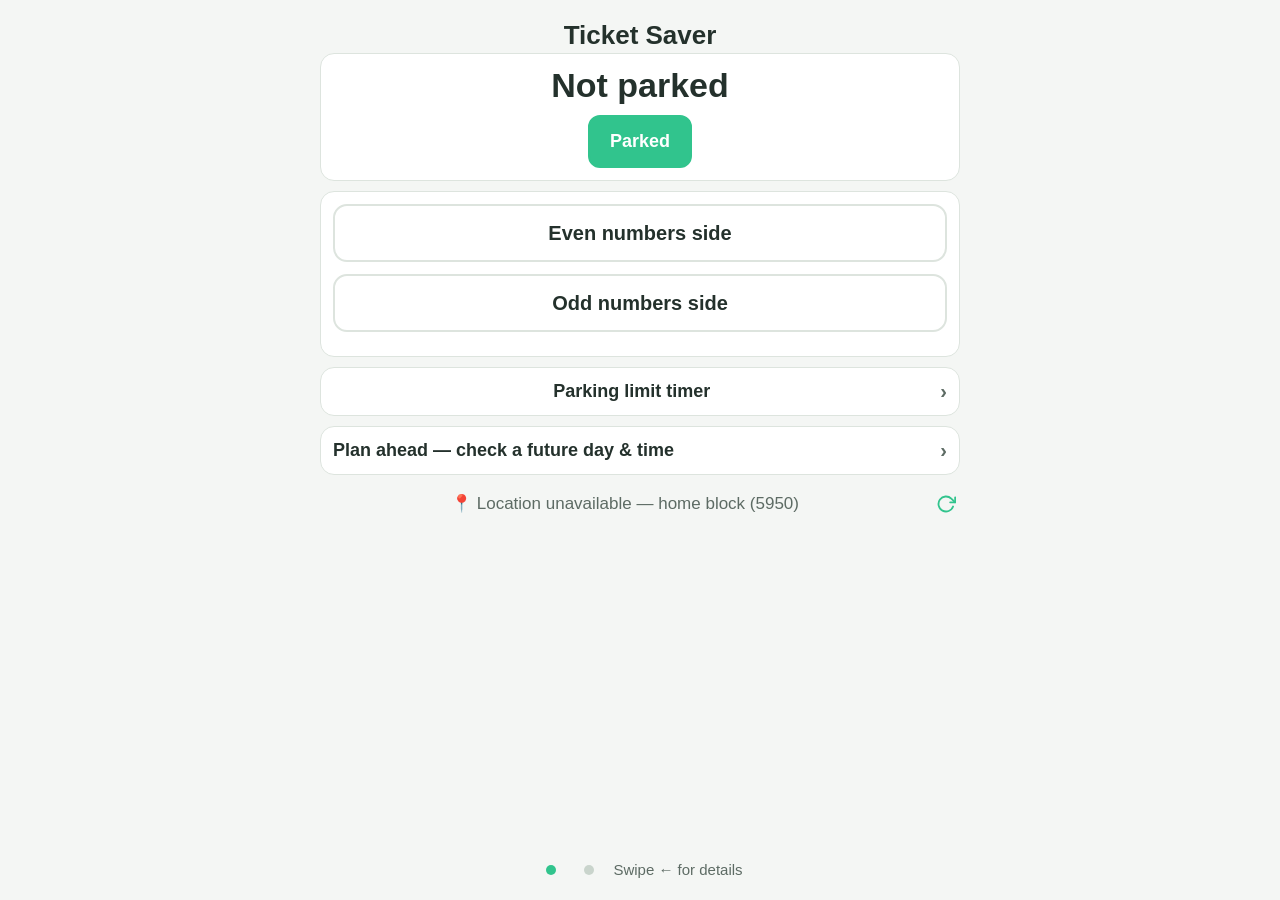
==== ticket-saver-freud.html @ 111c8805 "ticket-saver: Phase 2 one verdict — verdict line per side, plan-ahead, 30/15-min hero warnings" ====
<!DOCTYPE html>
<html lang="en">
<head>
<meta charset="utf-8">
<meta name="viewport" content="width=device-width, initial-scale=1, viewport-fit=cover">
<title>Ticket Saver — street cleaning</title>
<style>
  * { box-sizing: border-box; }
  :root {
    --accent: #31c48d;
    --ink: #24312c;
    --muted: #5d6b64;
    --card: #ffffff;
    --page: #f4f6f4;
    --line: #dde4de;
    --amber-bg: #fdf3e3;
    --amber-ink: #7c4a03;
    --amber-line: #ecd9ac;
    --now-bg: #fdeeda;
    --now-ink: #8a3d00;
    --soft-green: #e7f6ee;
  }
  body { font-family: -apple-system, "Segoe UI", Roboto, Arial, sans-serif;
         margin: 0; padding: 16px; background: var(--page); color: var(--ink);
         font-size: 18px; line-height: 1.5; touch-action: pan-y; text-align: center; }
  .wrap { max-width: 640px; margin: 0 auto; display: flex; flex-direction: column;
          min-height: calc(100vh - 32px); min-height: calc(100dvh - 32px); }
  h1 { font-size: 26px; margin: 4px 0 2px 0; line-height: 1.2; }
  .card { background: var(--card); border: 1px solid var(--line); border-radius: 14px;
          padding: 12px; margin-bottom: 10px; }
  .banner { background: var(--amber-bg); border: 1px solid var(--amber-line);
            color: var(--amber-ink); border-radius: 12px; padding: 12px 14px;
            font-size: 16px; margin-bottom: 10px; }
  .banner b { color: var(--amber-ink); }
  .parked { background: var(--soft-green); border: 1px solid #bfe6cf; color: #14532d;
            border-radius: 12px; padding: 12px 14px; font-size: 18px; margin-bottom: 10px;
            display: flex; justify-content: space-between; align-items: center; gap: 8px; }
  .parked span:first-child { flex: 1; text-align: center; }
  .parked .change { font-size: 18px; font-weight: 700; text-decoration: none; padding: 2px 8px; }
  .label { color: var(--muted); font-size: 16px; }
  .big { font-size: 34px; font-weight: 800; line-height: 1.15; }
  .count { font-size: 44px; font-weight: 800; line-height: 1.1; font-variant-numeric: tabular-nums; }
  /* Next (future) window only: a normal readable size. The big 44px count
     stays for the urgent now-mode, where big type earns its place. */
  #heroCard.next .big, #heroCard.next .count { font-size: 26px; }
  .now { background: var(--now-bg); border-color: #f3c98f; }
  .now .count, .now .big { color: var(--now-ink); }
  /* Phase 2 warnings: two visual steps as the binding deadline approaches
     (30 min, then 15 min). In-palette amber only — warn15 is the deeper one. */
  #heroCard.warn30 { border-color: #d97706; }
  #heroCard.warn30 .count, #heroCard.warn30 .big { color: var(--amber-ink); }
  #heroCard.warn15 { background: var(--now-bg); border-color: #b45309; }
  #heroCard.warn15 .count, #heroCard.warn15 .big { color: var(--now-ink); }
  /* Phase 2 verdict: one plain bold line, body size, same as the rest. */
  #heroVerdict { font-size: 18px; font-weight: 700; margin-top: 8px; }
  .verdict { font-size: 18px; font-weight: 700; margin-top: 4px; }
  .planinputs { display: flex; gap: 10px; margin-top: 10px; }
  .planinputs input { flex: 1 1 0; min-width: 0; font-family: inherit; font-size: 18px;
             padding: 12px 8px; border: 2px solid var(--line); border-radius: 12px;
             background: var(--card); color: var(--ink); text-align: center; }
  .planinputs input:focus-visible { outline: none; border-color: var(--accent);
             box-shadow: 0 0 0 1px rgba(49,196,141,.35), 0 18px 50px rgba(49,196,141,.35), 0 8px 30px rgba(49,196,141,.25); }
  .sidebtn { display: block; width: 100%; text-align: center; background: var(--card);
             border: 2px solid var(--line); border-radius: 14px; padding: 14px;
             font-size: 20px; font-weight: 700; color: var(--ink); cursor: pointer;
             margin-bottom: 12px; font-family: inherit; line-height: 1.3; }
  .sidebtn small { display: block; font-size: 16px; font-weight: 400; color: var(--muted); margin-top: 4px; }
  .sidebtn:hover, .sidebtn:focus-visible { transform: translateY(-2px); border-color: var(--accent);
             box-shadow: 0 0 0 1px rgba(49,196,141,.35), 0 18px 50px rgba(49,196,141,.35), 0 8px 30px rgba(49,196,141,.25);
             outline: none; }
  .sidebtn.selected { background: var(--soft-green); border-color: var(--accent);
             box-shadow: inset 2px 0 0 var(--accent); }
  .sidebtn.selected:hover { transform: translateY(-2px);
             box-shadow: inset 2px 0 0 var(--accent), 0 0 0 1px rgba(49,196,141,.35), 0 18px 50px rgba(49,196,141,.35), 0 8px 30px rgba(49,196,141,.25); }
  button.action { font-size: 18px; font-weight: 700; padding: 14px 20px; border-radius: 12px;
             border: 2px solid var(--line); background: var(--card); color: var(--ink);
             cursor: pointer; font-family: inherit; }
  button.action:hover, button.action:focus-visible { filter: brightness(1.08); transform: translateY(-1px);
             border-color: var(--accent);
             box-shadow: 0 0 0 1px rgba(49,196,141,.35), 0 18px 50px rgba(49,196,141,.35), 0 8px 30px rgba(49,196,141,.25);
             outline: none; }
  button.primary { background: var(--accent); border-color: var(--accent); color: #fff; }
  .sign { background: #f7f8f7; border-left: 3px solid var(--accent); border-radius: 0 8px 8px 0;
          padding: 10px 12px; margin-top: 10px; font-size: 17px; }
  .sign .fr { font-style: italic; }
  .note { font-size: 16px; color: var(--muted); }
  .warnline { font-size: 17px; color: var(--amber-ink); background: var(--amber-bg);
              border: 1px solid var(--amber-line); border-radius: 8px; padding: 10px 12px; margin-top: 10px; }
  .row { display: flex; justify-content: space-between; gap: 10px; padding: 3px 0; }
  .row b { text-align: right; font-variant-numeric: tabular-nums; }
  .foot { font-size: 15px; color: var(--muted); }
  .foot a { color: inherit; }
  .linkbtn { background: none; border: 0; padding: 0; font-size: 16px; color: var(--muted);
             text-decoration: underline; cursor: pointer; font-family: inherit; }
  .limitgrid { display: flex; flex-wrap: wrap; gap: 10px; margin-top: 10px; }
  .limittile { flex: 1 1 40%; background: var(--card); border: 2px solid var(--line);
             border-radius: 12px; padding: 14px; font-size: 20px; font-weight: 700;
             color: var(--ink); cursor: pointer; font-family: inherit; line-height: 1.3; }
  .limittile small { display: block; font-size: 15px; font-weight: 400; color: var(--muted); margin-top: 2px; }
  .limittile:hover, .limittile:focus-visible { transform: translateY(-2px); border-color: var(--accent);
             box-shadow: 0 0 0 1px rgba(49,196,141,.35), 0 18px 50px rgba(49,196,141,.35), 0 8px 30px rgba(49,196,141,.25);
             outline: none; }
  .limittile.selected { background: var(--soft-green); border-color: var(--accent);
             box-shadow: inset 2px 0 0 var(--accent); }
  .limitrow { display: flex; justify-content: space-between; align-items: center; gap: 10px;
             width: 100%; background: none; border: 0; padding: 0; font-size: 18px; font-weight: 700;
             color: var(--ink); cursor: pointer; font-family: inherit; }
  .limitrow #limitToggleText { flex: 1; text-align: center; }
  .limitrow .chev { color: var(--muted); font-size: 20px; display: inline-block; }
  .limitrow.open .chev { transform: rotate(90deg); }
  .limitrow:hover .chev, .limitrow:focus-visible .chev { color: var(--accent); }
  .limitrow:focus-visible { outline: none; }
  .gpsrow { display: flex; justify-content: space-between; align-items: center; gap: 10px;
           width: 100%; background: none; border: 0; padding: 8px 4px; font-size: 17px;
           color: var(--muted); cursor: pointer; font-family: inherit; }
  .gpsrow #gpsStatus { flex: 1; text-align: center; }
  .gpsrow:hover, .gpsrow:focus-visible { background: var(--soft-green); color: var(--ink);
           border-radius: 8px; outline: none; }
  .gpsrow .gpsrefresh { color: var(--accent); font-size: 20px; }
  /* The refresh glyph was the U+21BB circular arrow — the Tesla browser has no
     such glyph and renders a missing-glyph box, so the icon is an inline SVG
     (Feather rotate-cw), which renders on any font. */
  .gpsrefresh svg { display: block; }
  #dotsNav { display: flex; justify-content: center; align-items: center; gap: 10px;
             margin-top: auto; padding-top: 10px; }
  .dot { width: 28px; height: 28px; border: 0; background: none; cursor: pointer;
         padding: 0; position: relative; }
  .dot::after { content: ""; position: absolute; left: 50%; top: 50%; width: 10px; height: 10px;
                margin: -5px 0 0 -5px; border-radius: 50%; background: #c9d4cc; }
  .dot.active::after { background: var(--accent); }
  .dot:focus-visible { outline: 2px solid var(--accent); outline-offset: 2px; border-radius: 50%; }
  #swipeHint { font-size: 15px; color: var(--muted); }
  .hidden { display: none; }
</style>
</head>
<body>
<div class="wrap">
  <div id="mainView">
  <h1 id="mainTitle" tabindex="-1">Ticket Saver</h1>

  <div class="banner hidden" id="liveBanner"></div>

  <div id="parkedBanner" class="parked hidden"><span>Parked: <b id="parkedSide">—</b></span><button class="linkbtn change" id="clearSide" aria-label="Not parked here — clear">&#10005;</button></div>

  <div class="card hidden" id="heroCard">
    <div class="big" id="heroTitle">—</div>
    <div class="count" id="heroCount">—</div>
    <div id="heroDetail" style="font-size:17px"></div>
    <div id="heroVerdict" class="hidden"></div>
    <div style="margin-top:10px;text-align:center">
      <button class="action primary" id="parkedToggle">Parked</button>
    </div>
  </div>

  <div class="card" id="pickCard">
    <button class="sidebtn" id="btnEven">Even numbers side</button>
    <button class="sidebtn" id="btnOdd">Odd numbers side</button>
  </div>

  <div class="card" id="limitCard">
    <button class="limitrow" id="limitToggle" aria-expanded="false"><span id="limitToggleText">Parking limit timer</span><span class="chev" aria-hidden="true">&rsaquo;</span></button>
    <div id="limitBody" class="hidden">
    <div class="limitgrid" id="limitTiles">
      <button class="limittile" data-limit="15">15 min</button>
      <button class="limittile" data-limit="60">60 min</button>
      <button class="limittile" data-limit="120">2 h</button>
      <button class="limittile" data-limit="240">4 h</button>
    </div>
    <div id="limitAnchorNote" style="font-size:15px;color:#9AA0A8;margin-top:8px"></div>
    <div id="limitRunning" class="hidden">
      <div class="big" id="limitCount" style="margin-top:12px">—</div>
      <div id="limitDetail" style="font-size:17px"></div>
      <div id="limitWarn" class="warnline hidden"></div>
      <div style="margin-top:10px;display:flex;gap:10px;flex-wrap:wrap">
        <button class="action" id="limitIcsBtn">Add to calendar (.ics)</button>
        <button class="action" id="limitClear">Clear &mdash; I&rsquo;m back</button>
      </div>
    </div>
    </div>
  </div>

  <div class="card" id="planCard">
    <button class="limitrow" id="planToggle" aria-expanded="false"><span id="planToggleText">Plan ahead &mdash; check a future day &amp; time</span><span class="chev" aria-hidden="true">&rsaquo;</span></button>
    <div id="planBody" class="hidden">
      <div class="planinputs">
        <input type="date" id="planDate" aria-label="Day">
        <input type="time" id="planTime" aria-label="Time">
      </div>
      <div id="planResult" style="font-size:18px;margin-top:10px"></div>
    </div>
  </div>

  <button class="gpsrow" id="gpsBtn"><span id="gpsStatus">&#128205; Checking location&hellip;</span><span class="gpsrefresh" aria-hidden="true"><svg width="20" height="20" viewBox="0 0 24 24" fill="none" stroke="currentColor" stroke-width="2.2" stroke-linecap="round" stroke-linejoin="round"><polyline points="23 4 23 10 17 10"></polyline><path d="M20.49 15a9 9 0 1 1-2.12-9.36L23 10"></path></svg></span></button>
  </div><!-- /mainView -->

  <div id="detailsView" class="hidden">
  <h1 id="detailsTitle" tabindex="-1">Details</h1>

  <div class="banner" style="margin-top:10px" id="verifyBanner"></div>

  <h2 style="font-size:20px;margin:18px 0 10px 0">Both sides</h2>
  <div id="sideCards"></div>

  <div class="card">
    <div class="label">Add to calendar</div>
    <div style="font-size:17px;margin-top:4px">The calendar file repeats every cleaning day until
    Dec 1. It sets an alarm <b>1 hour before</b> each cleaning window, so your calendar
    reminds you in time. The parking-limit file sets one alarm <b>10 minutes before</b>
    the limit (5 minutes for the 15-minute timer). This page can&rsquo;t remind you on its own
    &mdash; import the file. If the
    window changes, delete this calendar and export again.</div>
  </div>

  <div class="card">
    <div class="label">Location</div>
    <div style="font-size:17px;margin-top:4px">GPS can&rsquo;t tell the sides apart on this street
    (the two parking rows are only a few metres apart) — that&rsquo;s why you tap. This confirms the street, not the side. Your choice is saved on this device only.</div>
  </div>

  <div class="card foot">
    <div>Data: City of Montr&eacute;al open data, <a id="srcLink" href="https://donnees.montreal.ca/dataset/stationnement-sur-rue-signalisation-courant">Stationnement sur rue — signalisation courante</a> (CC-BY 4.0), as of <span class="asOf2">—</span>.
    <span id="segmentNote"></span></div>
    <div style="margin-top:8px">Cleaning only. Winter snow removal is separate — infoneige.ca already covers it.
    No-stopping panels (\A EN TOUT TEMPS) are a stopping ban, not a cleaning window.</div>
  </div>

  <div class="card">
    <h2 style="font-size:20px;margin:0 0 8px 0">Other streets</h2>
    <div id="streetLinks" style="font-size:17px"></div>
  </div>
  </div><!-- /detailsView -->

  <nav id="dotsNav" aria-label="Screens">
    <button class="dot active" id="dotMain" aria-label="Back to main"></button>
    <button class="dot" id="dotDetails" aria-label="Go to Details"></button>
    <span id="swipeHint">Swipe &larr; for details</span>
  </nav>
</div>

<script>
"use strict";
/* Embedded generated data (see ticket-saver-data.json — same content). */
var DATA = {"app": "Ticket Saver v1 (cleaning only)", "generated_date": "2026-11-17", "data_as_of": "2026-11-17", "provisional": true, "verification": {"verified": false, "scope": "No cleaning window can be shown — the Montreal signage dataset contains no signs for this street.", "date": "2026-11-17", "method": "Géobase-double sides only. Signage coverage checked live: 0 records within ~400 m of 5950 Av Freud; 9 records in the wider box, all ~700 m north in Côte-des-Neiges–Notre-Dame-de-Grâce, none on Freud. Field photos Nov 17, 2026: the signs on BOTH sides are covered with black bags, so no rule can be read from either pole.", "still_owed": "Both sides photographed Nov 17, 2026 — both signs bagged, no rule readable. Re-photograph when the bags come off; a rule only exists once the sign face is readable.", "coverage": "Côte Saint-Luc is a separate municipality from the City of Montreal. Its street signage is not in the City of Montreal open-data signage set (stationnement sur rue — signalisation courante). Géobase double does cover the street sides (NOM_VILLE CSL, ID_TRC 1602798), so side identification works; cleaning windows do not."}, "season_reading": "Season dates are INCLUSIVE both ends: a window applies on Apr 1 and on Dec 1 themselves when that date falls on a cleaning weekday. The countdown and the .ics export use this same reading.", "source": {"dataset": "Stationnement sur rue — signalisation courante", "dataset_url": "https://donnees.montreal.ca/dataset/stationnement-sur-rue-signalisation-courant", "package_id": "8ac6dd33-b0d3-4eab-a334-5a6283eb7940", "resource_id": "7f1d4ae9-1a12-46d7-953e-6b9c18c78680", "licence": "CC-BY 4.0 (City of Montreal open data)", "geobase_double_package_id": "88493b16-220f-4709-b57b-1ea57c5ba405", "rpa_codification_resource_id": "1baac760-4311-4b4f-8996-db93d348cc24"}, "street": {"name": "Avenue Freud", "short_name": "Freud", "slug": "freud", "city": "Côte Saint-Luc", "borough": "Côte Saint-Luc (separate municipality)", "home": {"address": "5950 avenue Freud, Côte Saint-Luc", "lat": 45.4783324, "lon": -73.671232}, "address_number": "5950", "one_way": "Two-way", "segment_id_trc": "1602798", "segment_extent_along_track_m": {"min": -59, "max": 169, "min_bound": "East end of Av Freud (OSM way end)", "max_bound": "West end of Av Freud (OSM way end)", "extent_note": "The street is one 227 m OSM way; the segment is the whole way. No signs exist to clip, so the extent only bounds the GPS check and the footer text."}, "along_negative_label": "E", "along_positive_label": "W", "ct_mapping_note": "Centreline ordered E->W. The 5950 house point snaps to cross-track +42.8 m, so the even (Gauche) side is the positive cross-track side.", "verification_banner_html": "<b>No signage data for this street.</b> Côte Saint-Luc is a separate municipality and its signs are not in the City of Montreal’s open-data set — the dataset has zero signs anywhere near Av Freud. No cleaning window can be shown for either side. <b>Always check the sign where you park — photograph it if you can.</b>", "segment_note": "Street sides come from Géobase double segment ID_TRC 1602798 (even 5950–6002, odd 6001–6025). The City of Montreal signage dataset has no signs on Av Freud (0 records within ~400 m; the 9 records in the wider box all stand ~700 m north, in Côte-des-Neiges–Notre-Dame-de-Grâce). Season Apr 1 – Dec 1 <b>inclusive</b>. Centreline: OpenStreetMap contributors (ODbL). Times are America/Toronto.", "ics_note": "", "geobase_double": [{"COTE_RUE_ID": "16027982", "ID_TRC": "1602798", "ID_VOIE": "40022", "NOM_VOIE": "Freud", "DEBUT_ADRESSE": "5950", "FIN_ADRESSE": "6002", "COTE": "Gauche", "SENS_CIR": "0"}, {"COTE_RUE_ID": "16027981", "ID_TRC": "1602798", "ID_VOIE": "40022", "NOM_VOIE": "Freud", "DEBUT_ADRESSE": "6001", "FIN_ADRESSE": "6025", "COTE": "Droite", "SENS_CIR": "0"}], "centreline_source": "OpenStreetMap via Overpass API, 2026-11-17", "centreline_note": "Centreline ordered as fetched from OSM; cross-track sign is relative to that order (see ct_mapping_note)."}, "method": {"band_m": [3, 10], "intersection_exclusion_m": 20, "consensus_poles": 2, "fleche_pan": "UNKNOWN — no codebook found (web search, dataset resources, empirical pairing analysis: codes 2/3 co-occur on the same poles in a pattern consistent with opposite directions, but which is which is unproven). Recorded verbatim, never used to disambiguate, never assumed to mean both directions.", "notes": ["A sign is attributed to this street only if: 3-10 m from the OSM centreline, nearest point inside the street segment, and >=20 m along-track from either segment end. No nearest-sign fallback, ever.", "A side's window is established only when >=2 poles carry the identical parsed window (same weekdays, hours, season) AND the CODE_RPA canonical text parses to that same window.", "Parser is a whitelist grammar: \\P prefix, one Hh/HhMM hour range, 1-7 full French weekday names, explicit D MONTH AU D MONTH season. Anything else is ambiguous.", "EXCEPTE S3R is a flag (conservative default: restriction applies). Any other EXCEPTE/SAUF makes the sign ambiguous.", "EN TOUT TEMPS is a permanent ban, never a window. \\P = parking, \\A = stopping.", "Two different windows on one side = conflict: no countdown until resolved."]}, "sides": {"even": {"label": "Even numbers side", "short_label": "Even numbers side", "button_html": "Even numbers side", "permanent_ban_note": null, "permanent_ban_signs": [], "status": "not_established", "windows": [], "reason": "No cleaning sign for this side passed the segment + band + intersection checks in the city's signage data. Cleaning signs attributed to this side in the segment: 0. The data may be incomplete.", "field_photos": [{"photo_url": "assets/freud-even-bagged-sign.jpg", "photo_note": "Photographed by memoli Nov 17, 2026 — the sign on this side is covered with a black bag, so no rule can be read from it and no restriction is in effect from this pole."}]}, "odd": {"label": "Odd numbers side", "short_label": "Odd numbers side", "button_html": "Odd numbers side", "permanent_ban_note": null, "permanent_ban_signs": [], "status": "not_established", "windows": [], "reason": "No cleaning sign for this side passed the segment + band + intersection checks in the city's signage data. Cleaning signs attributed to this side in the segment: 0. The data may be incomplete.", "field_photos": [{"photo_url": "assets/freud-odd-bagged-sign.jpg", "photo_note": "Photographed by memoli Nov 17, 2026 — the sign on this side is covered with a black bag, so no rule can be read from it and no restriction is in effect from this pole."}]}}, "streets": [{"slug": "des-pins", "name": "Avenue des Pins Ouest", "short": "des Pins", "lat": 45.49758, "lon": -73.58655, "url": "ticket-saver.html"}, {"slug": "lacombe", "name": "Avenue Lacombe", "short": "Lacombe", "lat": 45.4923084, "lon": -73.6271438, "url": "ticket-saver-lacombe.html"}, {"slug": "freud", "name": "Avenue Freud", "short": "Freud", "lat": 45.4783324, "lon": -73.671232, "url": "ticket-saver-freud.html"}], "street_switch_m": 300, "attributed_signs": [], "counts": {"fetched_in_box": 9, "in_band_3_10m": 0, "in_segment": 0, "attributed": 0, "cleaning_in_segment": 0, "duplicate_panneau_rows_skipped": 0, "intersection_suspect_excluded": 0}};
/* OSM centreline (see the data file's street.centreline_source).
   Cross-track sign is relative to the centreline point order (see
   street.ct_mapping_note in the data). */
var CENTERLINE = [[45.4784252, -73.670308], [45.4784507, -73.6703811], [45.4784649, -73.6704206], [45.479002, -73.6718393], [45.4791095, -73.6721122], [45.4791788, -73.6722868], [45.4793022, -73.6725961], [45.4793598, -73.672746], [45.4793721, -73.6727896], [45.4793813, -73.6728268], [45.4793859, -73.672852], [45.4793905, -73.6728786]];
var HOME_LAT = DATA.street.home.lat, HOME_LON = DATA.street.home.lon;
var TZ = "America/Toronto";
var LS_KEY = "ticketSaver.side." + DATA.street.slug + ".v1";
var PARKED_DEFAULT_SIDE = "even"; /* the "Parked" tap parks on the even side; the picker below switches sides */
var DAY_NAMES = ["Sunday","Monday","Tuesday","Wednesday","Thursday","Friday","Saturday"];
var DAY_SHORT = ["Sun","Mon","Tue","Wed","Thu","Fri","Sat"];
var MONTH_SHORT = ["Jan","Feb","Mar","Apr","May","Jun","Jul","Aug","Sep","Oct","Nov","Dec"];

/* ---- America/Toronto wall-clock helpers (never fixed-ms UTC arithmetic) ---- */
function tzParts(d) {
  var p = new Intl.DateTimeFormat("en-CA", { timeZone: TZ, year: "numeric", month: "numeric",
    day: "numeric", hour: "numeric", minute: "numeric", second: "numeric",
    weekday: "short", hourCycle: "h23" }).formatToParts(d);
  var o = {};
  for (var i = 0; i < p.length; i++) o[p[i].type] = p[i].value;
  return { y: +o.year, mo: +o.month, d: +o.day, h: +o.hour, mi: +o.minute, s: +o.second,
           wd: ["Sun","Mon","Tue","Wed","Thu","Fri","Sat"].indexOf(o.weekday) };
}
function tzOffsetMs(d) {
  var p = tzParts(d);
  return Date.UTC(p.y, p.mo - 1, p.d, p.h, p.mi, p.s) - d.getTime();
}
function torontoToUtc(y, mo, d, h, mi) {
  var guess = Date.UTC(y, mo - 1, d, h, mi);
  var off = tzOffsetMs(new Date(guess));
  var t = new Date(guess - off);
  var off2 = tzOffsetMs(t);
  if (off2 !== off) t = new Date(guess - off2);
  return t;
}
function inSeason(win, y, mo, d) {
  var v = mo * 100 + d;
  var s = win.season.start_month * 100 + win.season.start_day;
  var e = win.season.end_month * 100 + win.season.end_day;
  return v >= s && v <= e;   /* season dates are INCLUSIVE both ends */
}
function weekdayIsoFromTorontoParts(p) { return p.wd === 0 ? 7 : p.wd; }  /* Sun=7, Mon=1..Sat=6 */

/* ---- next-window math: states 'next' | 'now' | 'season_over' ---- */
function nextWindow(win, now) {
  var startMin = parseInt(win.start.slice(0, 2), 10) * 60 + parseInt(win.start.slice(3), 10);
  var endMin = parseInt(win.end.slice(0, 2), 10) * 60 + parseInt(win.end.slice(3), 10);
  var durMin = endMin - startMin;
  if (durMin <= 0) durMin += 24 * 60;
  var p0 = tzParts(now);
  var todayInSeason = inSeason(win, p0.y, p0.mo, p0.d);
  for (var off = 0; off <= 400; off++) {
    var base = new Date(Date.UTC(p0.y, p0.mo - 1, p0.d) + off * 86400000);
    var y = base.getUTCFullYear(), mo = base.getUTCMonth() + 1, d = base.getUTCDate();
    if (!inSeason(win, y, mo, d)) continue;
    var wd = base.getUTCDay();
    var iso = wd === 0 ? 7 : wd;
    if (win.weekdays_iso.indexOf(iso) < 0) continue;
    var start = torontoToUtc(y, mo, d, Math.floor(startMin / 60), startMin % 60);
    var end = new Date(start.getTime() + durMin * 60000);
    if (now < start) {
      /* 'season_over' when the next window falls in a later season than today's
         (e.g. Mon Nov 30: the next Mon/Thu window is next April, not this week). */
      var seasonEnd = torontoToUtc(p0.y, win.season.end_month, win.season.end_day, 23, 59);
      var st = (todayInSeason && start.getTime() <= seasonEnd.getTime()) ? "next" : "season_over";
      return { state: st, start: start, end: end };
    }
    if (now >= start && now < end) return { state: "now", start: start, end: end };
  }
  return null;
}
function fmtTimeToronto(d) {
  return new Intl.DateTimeFormat("en-US", { timeZone: TZ, hour: "numeric", minute: "2-digit" }).format(d);
}
function fmtDateToronto(d) {
  var p = tzParts(d);
  return DAY_NAMES[p.wd] + ", " + MONTH_SHORT[p.mo - 1] + " " + p.d;
}
/* Short forms, next-mode hero only: "Thu Nov 19" (no full weekday name). */
function fmtDateShortToronto(d) {
  var p = tzParts(d);
  return DAY_SHORT[p.wd] + " " + MONTH_SHORT[p.mo - 1] + " " + p.d;
}
/* "5:30–6:30 PM" — the shared AM/PM is stated once; when the window spans
   noon/midnight both are stated ("11:30 AM–12:30 PM"). */
function fmtTimeRangeShort(start, end) {
  function f(d) {
    var p = tzParts(d);
    return { t: (p.h % 12 || 12) + ":" + (p.mi < 10 ? "0" : "") + p.mi,
             ap: p.h >= 12 ? "PM" : "AM" };
  }
  var a = f(start), b = f(end);
  return a.ap === b.ap ? a.t + "–" + b.t + " " + a.ap : a.t + " " + a.ap + "–" + b.t + " " + b.ap;
}
function fmtCountdown(ms) {
  var mins = Math.max(0, Math.round(ms / 60000));
  var days = Math.floor(mins / 1440), h = Math.floor((mins % 1440) / 60), m = mins % 60;
  if (days > 0) return days + (days === 1 ? " day, " : " days, ") + h + " h, " + m + " min";
  if (h > 0) return h + " h, " + m + " min";
  return m + " min";
}
/* Short countdown, next-mode hero only: minutes are dropped once days remain
   ("2 days, 22 h"); under a day the minutes still matter and stay. */
function fmtCountdownShort(ms) {
  var mins = Math.max(0, Math.round(ms / 60000));
  var days = Math.floor(mins / 1440), h = Math.floor((mins % 1440) / 60), m = mins % 60;
  if (days > 0) return days + (days === 1 ? " day, " : " days, ") + h + " h";
  if (h > 0) return h + " h, " + m + " min";
  return m + " min";
}
function seasonStartLabel(win) {
  return MONTH_SHORT[win.season.start_month - 1] + " " + win.season.start_day;
}
function windowHeadline(win) {
  var names = win.weekdays_iso.map(function (i) { return DAY_NAMES[i % 7]; });
  var dayPart = names.length === 1 ? names[0] + "s"
    : names.slice(0, -1).join("s, ") + "s & " + names[names.length - 1] + "s";
  function parts(s) {
    var h = +s.slice(0, 2), m = s.slice(3);
    return { t: (h % 12 || 12) + ":" + m, ap: h >= 12 ? "PM" : "AM" };
  }
  var a = parts(win.start), b = parts(win.end);
  var range = a.ap === b.ap ? a.t + "–" + b.t + " " + a.ap : a.t + " " + a.ap + "–" + b.t + " " + b.ap;
  return dayPart + ", " + range + ", " + seasonStartLabel(win) + " – "
    + MONTH_SHORT[win.season.end_month - 1] + " " + win.season.end_day;
}

/* ---- .ics export (RFC 5545: TZID DTSTART + UTC UNTIL + VTIMEZONE) ---- */
function foldLine(s) {
  var out = [];
  while (s.length > 73) { out.push(s.slice(0, 73)); s = " " + s.slice(73); }
  out.push(s);
  return out.join("\r\n");
}
function icsEscape(s) {
  return String(s).replace(/\\/g, "\\\\").replace(/;/g, "\\;").replace(/,/g, "\\,").replace(/\n/g, "\\n");
}
function pad(n, w) { n = String(n); while (n.length < (w || 2)) n = "0" + n; return n; }
function icsDateLocal(d) {
  var p = tzParts(d);
  return pad(p.y, 4) + pad(p.mo) + pad(p.d) + "T" + pad(p.h) + pad(p.mi) + "00";
}
/* Shared VTIMEZONE block (both .ics exports use it). */
var VTZ_LINES = [
  "BEGIN:VTIMEZONE", "TZID:America/Toronto",
  "BEGIN:DAYLIGHT", "TZOFFSETFROM:-0500", "TZOFFSETTO:-0400", "TZNAME:EDT",
  "DTSTART:19700308T020000", "RRULE:FREQ=YEARLY;BYMONTH=3;BYDAY=2SU", "END:DAYLIGHT",
  "BEGIN:STANDARD", "TZOFFSETFROM:-0400", "TZOFFSETTO:-0500", "TZNAME:EST",
  "DTSTART:19701101T020000", "RRULE:FREQ=YEARLY;BYMONTH=11;BYDAY=1SU", "END:STANDARD",
  "END:VTIMEZONE"
];
/* The cleaning-windows .ics builder. The button was removed Nov 17 (his call:
   "we don't need to add to calendar") — the builder stays, tested, so the
   export can come back with one button if he ever wants it. */
function buildIcs(sideKey, win, now) {
  var nw = nextWindow(win, now);
  if (!nw) return null;
  var start = nw.start, end = nw.end;
  if (nw.state === "now") {           /* export the NEXT occurrence, not the one running now */
    var after = nextWindow(win, new Date(end.getTime() + 60000));
    if (!after) return null;
    start = after.start; end = after.end;
  }
  var sp = tzParts(start);
  var untilYear = sp.y;               /* DTSTART is always in-season, so UNTIL is the season end that year */
  var untilDate = untilYear + pad(win.season.end_month) + pad(win.season.end_day) + "T235959Z";
  var byday = win.weekdays_iso.map(function (i) {
    return ["MO", "TU", "WE", "TH", "FR", "SA", "SU"][i - 1];
  }).join(",");
  var stamp = new Date(now).toISOString().replace(/[-:]/g, "").replace(/\.\d+Z$/, "Z");
  var uid = "ticket-saver-" + sideKey.toLowerCase() + "-" + icsDateLocal(start) + "@jsm-tools.com";
  var verifNote = DATA.verification.verified
    ? "Verified against a photo of the physical sign on " + DATA.verification.date + ". "
    : (DATA.street.ics_note ? DATA.street.ics_note + " " : "");
  var lines = [
    "BEGIN:VCALENDAR", "VERSION:2.0", "PRODID:-//JSM Tools//Ticket Saver 1.0//EN",
    "CALSCALE:GREGORIAN", "METHOD:PUBLISH", "X-WR-CALNAME:Ticket Saver — " + DATA.street.short_name
  ].concat(VTZ_LINES, [
    "BEGIN:VEVENT", "UID:" + uid, "DTSTAMP:" + stamp,
    "DTSTART;TZID=America/Toronto:" + icsDateLocal(start),
    "DTEND;TZID=America/Toronto:" + icsDateLocal(end),
    "RRULE:FREQ=WEEKLY;BYDAY=" + byday + ";UNTIL=" + untilDate,
    "SUMMARY:Ticket Saver — street cleaning, " + DATA.street.short_name + " (" + sideKey + " side)",
    "DESCRIPTION:" + icsEscape("No parking — street cleaning on the " + sideKey + " side of " + DATA.street.name + ". "
      + "Sign says: " + win.verbatim + " " + verifNote
      + "Data from City of Montreal open data, as of "
      + DATA.data_as_of + ". This file is a snapshot: if the window changes, delete this calendar and re-export."),
    "BEGIN:VALARM", "TRIGGER:-PT1H", "ACTION:DISPLAY",
    "DESCRIPTION:" + icsEscape("Move the car — street cleaning on the " + sideKey + " side of " + DATA.street.name + " in 1 hour."),
    "END:VALARM",
    "END:VEVENT", "END:VCALENDAR"
  ]);
  return lines.map(foldLine).join("\r\n") + "\r\n";
}

/* ---- parking-limit timer (secondary, opt-in: nothing runs until a tile is tapped) ---- */
var LIMIT_KEY = "ticketSaver.limit.v1";
var LIMIT_OPTIONS = [15, 60, 120, 240];   /* minutes */
var LIMIT_LABELS = { 15: "15 min", 60: "1 hour", 120: "2 hours", 240: "4 hours" };
/* Alarm lead + warning window: last 10 min, except the 15-min tile (last 5 min). */
function alarmLeadMin(limitMin) { return limitMin <= 15 ? 5 : 10; }
/* Pure state: { state: 'counting' | 'warning' | 'expired' | 'waiting', end, remainingMs, limitMin, parkedAt }.
   'waiting' = the timer is anchored to a future window start (parked overnight):
   the limit has not started running yet. */
function limitState(parkedAtMs, limitMin, nowMs) {
  var end = parkedAtMs + limitMin * 60000;
  var remaining = end - nowMs;
  var state = remaining <= 0 ? "expired"
    : (parkedAtMs > nowMs ? "waiting"
    : (remaining <= alarmLeadMin(limitMin) * 60000 ? "warning" : "counting"));
  return { state: state, end: new Date(end), remainingMs: remaining,
           limitMin: limitMin, parkedAt: new Date(parkedAtMs) };
}
function parseHM(s) { var a = String(s).split(":"); return { h: +a[0], mi: +a[1] }; }
/* The posted limit for the picked side (DATA.limits, keyed by side):
   SE = 2h 09:00-18:00 Mon-Fri (6 poles); NW = 15 min 07:00-18:00 Mon-Fri
   (9 poles). A side with no verified limit gets no anchoring and no
   auto-arm — its timer keeps the old tap-is-start behavior. Returns null
   when no side is picked or that side has no verified limit. */
function limitForSide() { return limitForSideKey(getSelectedSide()); }
/* Anchoring: the posted limit only runs inside its hours (limitForSide():
   { days: [0..6] (JS: 0=Sun), start: "09:00", end: "18:00", minutes: 120 }
   in America/Toronto wall time). A tile tapped before the window opens starts
   the countdown at the window start — a car parked overnight starts its
   2 hours at 9:00, not at the tap. Inside the window it starts now; after
   the window (or on a non-limit day) it starts at the next window open.
   Without a limit for the picked side the tap is the start (old behavior). */
function anchorLimitStartFor(lim, nowMs) {
  if (!lim || !lim.days || !lim.start || !lim.end) return nowMs;
  var st = parseHM(lim.start), en = parseHM(lim.end);
  var p = tzParts(new Date(nowMs));
  for (var i = 0; i < 8; i++) {
    var d = new Date(Date.UTC(p.y, p.mo - 1, p.d + i));
    var wd = d.getUTCDay();
    if (lim.days.indexOf(wd) < 0) continue;
    var open = torontoToUtc(d.getUTCFullYear(), d.getUTCMonth() + 1, d.getUTCDate(), st.h, st.mi).getTime();
    var close = torontoToUtc(d.getUTCFullYear(), d.getUTCMonth() + 1, d.getUTCDate(), en.h, en.mi).getTime();
    if (nowMs < open) return open;
    if (nowMs < close) return nowMs;
    /* else: today is a limit day but the window already closed — next day */
  }
  return nowMs; /* unreachable with a non-empty days list, but never loop forever */
}
function anchorLimitStart(nowMs) { return anchorLimitStartFor(limitForSide(), nowMs); }
/* Auto-arm (his call Nov 17): the timer starts itself — no tile tap. On load,
   if no timer is saved and the posted limit opens later today, arm the
   posted-limit timer at today's window start. It keeps counting until he taps
   Clear ("I'm back"). After a Clear, nothing re-arms until the next limit
   day's pre-window period — a mid-day park stays manual (tap a tile =
   "I just parked"). Reads localStorage (picked side + saved timer). */
function maybeAutoArmLimit(nowMs) {
  var saved = getLimitTimer();
  if (saved) {
    if (limitState(saved.parkedAt, saved.limitMin, nowMs).state !== "expired") return null;
    clearLimitTimer(); /* yesterday's timer is done — it must not block tomorrow's arm */
  }
  var lim = limitForSide(); /* null when no side picked or that side has no verified limit */
  if (!lim || !lim.days || !lim.start || !lim.end) return null;
  var p = tzParts(new Date(nowMs));
  if (lim.days.indexOf(p.wd) < 0) return null;
  var st = parseHM(lim.start);
  var open = torontoToUtc(p.y, p.mo, p.d, st.h, st.mi).getTime();
  if (nowMs >= open) return null; /* inside/after the window: manual only */
  return { parkedAt: open, limitMin: lim.minutes || 120 };
}
function getLimitTimer() {
  try {
    var raw = localStorage.getItem(LIMIT_KEY);
    if (!raw) return null;
    var o = JSON.parse(raw);
    if (!o || typeof o.parkedAt !== "number" || LIMIT_OPTIONS.indexOf(o.limitMin) < 0) return null;
    return o;
  } catch (e) { return null; }
}
function saveLimitTimer(parkedAtMs, limitMin) {
  var o = { parkedAt: parkedAtMs, limitMin: limitMin };
  try { localStorage.setItem(LIMIT_KEY, JSON.stringify(o)); } catch (e) { /* private mode */ }
  return o;
}
function startLimitTimer(limitMin) { return saveLimitTimer(anchorLimitStart(Date.now()), limitMin); }
function clearLimitTimer() {
  try { localStorage.removeItem(LIMIT_KEY); } catch (e) { /* private mode */ }
}
/* One-off .ics: a single event, parked-at -> parked-at + limit, with one VALARM
   before expiry. No RRULE — this is a one-time timer, not the recurring cleaning export. */
function buildLimitIcs(parkedAtMs, limitMin, nowMs) {
  var start = new Date(parkedAtMs);
  var end = new Date(parkedAtMs + limitMin * 60000);
  var lead = alarmLeadMin(limitMin);
  var stamp = new Date(nowMs).toISOString().replace(/[-:]/g, "").replace(/\.\d+Z$/, "Z");
  var uid = "ticket-saver-limit-" + limitMin + "-" + icsDateLocal(start) + "@jsm-tools.com";
  var lines = [
    "BEGIN:VCALENDAR", "VERSION:2.0", "PRODID:-//JSM Tools//Ticket Saver 1.0//EN",
    "CALSCALE:GREGORIAN", "METHOD:PUBLISH", "X-WR-CALNAME:Ticket Saver — parking limit"
  ].concat(VTZ_LINES, [
    "BEGIN:VEVENT", "UID:" + uid, "DTSTAMP:" + stamp,
    "DTSTART;TZID=America/Toronto:" + icsDateLocal(start),
    "DTEND;TZID=America/Toronto:" + icsDateLocal(end),
    "SUMMARY:Ticket Saver — parking limit ends (" + LIMIT_LABELS[limitMin] + "), " + DATA.street.short_name,
    "DESCRIPTION:" + icsEscape("Parking limit of " + LIMIT_LABELS[limitMin] + " on " + DATA.street.name + " ends at "
      + fmtTimeToronto(end) + ". Move the car before then. One-time event from the Ticket Saver parking limit timer."),
    "BEGIN:VALARM", "TRIGGER:-PT" + lead + "M", "ACTION:DISPLAY",
    "DESCRIPTION:" + icsEscape("Move the car — your " + LIMIT_LABELS[limitMin] + " parking limit on " + DATA.street.short_name + " ends in " + lead + " minutes."),
    "END:VALARM",
    "END:VEVENT", "END:VCALENDAR"
  ]);
  return lines.map(foldLine).join("\r\n") + "\r\n";
}

/* ---- centreline snap (same math as the GPS test page) ---- */
var REF_LAT = HOME_LAT, REF_LON = HOME_LON;
var COSLAT = Math.cos(REF_LAT * Math.PI / 180);
function toXY(lat, lon) { return [(lon - REF_LON) * 111320 * COSLAT, (lat - REF_LAT) * 110540]; }
function snap(lat, lon) {
  var p = toXY(lat, lon), best = null;
  for (var i = 0; i < CENTERLINE.length - 1; i++) {
    var a = toXY(CENTERLINE[i][0], CENTERLINE[i][1]);
    var b = toXY(CENTERLINE[i + 1][0], CENTERLINE[i + 1][1]);
    var dx = b[0] - a[0], dy = b[1] - a[1], len2 = dx * dx + dy * dy;
    var t = len2 ? ((p[0] - a[0]) * dx + (p[1] - a[1]) * dy) / len2 : 0;
    t = Math.max(0, Math.min(1, t));
    var cx = a[0] + t * dx, cy = a[1] + t * dy;
    var ex = p[0] - cx, ey = p[1] - cy, dist = Math.sqrt(ex * ex + ey * ey);
    if (!best || dist < best.dist) best = { ct: (dx * ey - dy * ex) / (Math.sqrt(len2) || 1), dist: dist };
  }
  return best;
}

/* ---- rendering ---- */
function el(id) { return document.getElementById(id); }
function esc(s) {
  return String(s).replace(/&/g, "&amp;").replace(/</g, "&lt;").replace(/>/g, "&gt;");
}
function sideLabel(key) {
  if (liveMode()) return key === "even" ? "Even numbers side" : "Odd numbers side";
  var s = liveActiveSides()[key]; return s ? s.short_label : key;
}

function renderSideCards() {
  if (liveMode() && LIVE.status !== "ready") { el("sideCards").innerHTML = liveSideCardsHtml(); return; }
  var html = "";
  liveActiveSideKeys().forEach(function (key) {
    var s = liveActiveSides()[key];
    html += '<div class="card"><div class="label">' + esc(s.label) + '</div>';
    var v = verdictForSide(key, Date.now(), parkedAtForVerdict(key));
    if (v) html += '<div class="verdict">' + esc(v.text) + '</div>';
    if (s.status === "established") {
      s.windows.forEach(function (w) {
        html += '<div style="font-size:21px;font-weight:700;margin-top:4px">' + esc(windowHeadline(w)) + '</div>';
        if (w.source === "photo") {
          html += '<div class="sign">Sign says: <span class="fr">' + esc(w.verbatim) + '</span><br>'
            + '<span class="note">' + esc(w.photo_note || "") + '</span>'
            + (w.photo_url ? '<br><a href="' + esc(w.photo_url) + '" target="_blank" rel="noopener">See the sign photo</a>' : '')
            + '</div>';
        } else {
          html += '<div class="sign">Sign says: <span class="fr">' + esc(w.verbatim) + '</span><br>'
            + '<span class="note">' + w.signs.length + ' pole(s) on this side carry this sign ('
            + (liveMode()
              ? w.signs.map(function (g) { return Math.round(Math.abs(g.along_track_from_home_block_m)) + " m from " + LIVE.houseNumber; }).join("; ")
              : w.signs.map(function (g) { return Math.round(Math.abs(g.along_track_from_home_block_m)) + " m " +
                (g.along_track_from_home_block_m < 0 ? DATA.street.along_negative_label : DATA.street.along_positive_label)
                + " of " + DATA.street.address_number; }).join("; "))
            + ').</span></div>';
          if (w.exception) {
            html += '<div class="warnline">Except resident-permit holders (' + esc(w.exception) + '). '
              + 'This is the conservative reading — it applies to you unless you hold a resident permit for this street.</div>';
          }
        }
      });
    } else if (s.status === "conflict") {
      html += '<div style="font-size:20px;font-weight:700;margin-top:4px">Two different windows found — unresolved</div>'
        + '<div class="note">The app does not pick one.</div>';
      s.conflicting_windows.forEach(function (w) {
        html += '<div class="sign">Sign says: <span class="fr">' + esc(w.verbatim) + '</span><br>'
          + '<span class="note">' + w.pole_count + ' pole(s)</span>'
          + (w.photo_url ? '<br><a href="' + esc(w.photo_url) + '" target="_blank" rel="noopener">See the sign photo</a>' : '')
          + '</div>';
      });
    } else if (s.status === "ambiguous") {
      html += '<div style="font-size:20px;font-weight:700;margin-top:4px">Couldn&rsquo;t verify a window for this side</div>'
        + '<div class="note">' + esc(s.reason) + '</div>';
      s.ambiguous_signs.forEach(function (a) {
        html += '<div class="sign">Sign says: <span class="fr">' + esc(a.verbatim) + '</span><br>'
          + '<span class="note">Couldn&rsquo;t parse this sign reliably.</span>'
          + (a.photo_url ? '<br><a href="' + esc(a.photo_url) + '" target="_blank" rel="noopener">See the sign photo</a>' : '')
          + '</div>';
      });
    } else {
      html += '<div style="font-size:20px;font-weight:700;margin-top:4px">Not established for this side yet — the data doesn&rsquo;t say</div>'
        + '<div class="note">' + esc(s.reason) + '</div>';
      (s.field_photos || []).forEach(function (fp) {
        html += '<div class="sign"><span class="note">' + esc(fp.photo_note || "") + '</span>'
          + (fp.photo_url ? '<br><a href="' + esc(fp.photo_url) + '" target="_blank" rel="noopener">See the sign photo</a>' : '')
          + '</div>';
      });
    }
    if (s.permanent_ban_note) {
      html += '<div class="warnline">' + esc(s.permanent_ban_note) + '</div>';
      if (s.permanent_ban_signs && s.permanent_ban_signs.length) {
        html += '<div class="sign">Sign says: <span class="fr">' + esc(s.permanent_ban_signs[0].verbatim) + '</span>'
          + '<span class="note"> (' + s.permanent_ban_signs.length + ' such panel(s) on this side)</span></div>';
      }
    }
    html += "</div>";
  });
  el("sideCards").innerHTML = html;
}

function getSelectedSide() {
  try { return localStorage.getItem(liveSideKey() || LS_KEY); } catch (e) { return null; }
}
/* Parking is a single tap: picking a side (or the Parked toggle) says "I parked
   here" — it also arms the limit timer when the window opens later (no saved
   timer, pre-window only; maybeAutoArmLimit is a no-op otherwise). Clearing
   the side ("Not Parked" / the ✕) says "I moved" — it clears the limit timer
   too, so nothing keeps counting for a car that left. nowMs is test-only;
   callers pass nothing and it defaults to now. */
function setSelectedSide(key, nowMs) {
  nowMs = nowMs || Date.now();
  try {
    var sk = liveSideKey() || LS_KEY;
    if (key) localStorage.setItem(sk, key); else localStorage.removeItem(sk);
  } catch (e) { /* private mode — selection just won't persist */ }
  if (!key) { clearLimitTimer(); }
  else {
    var armed = maybeAutoArmLimit(nowMs);
    if (armed) saveLimitTimer(armed.parkedAt, armed.limitMin);
  }
  renderAll();
}
function toggleParked(nowMs) {
  nowMs = nowMs || Date.now();
  if (getSelectedSide()) setSelectedSide(null, nowMs);
  else setSelectedSide(liveDefaultSide(), nowMs);
}

/* A side can carry more than one genuine window (Lacombe even: Tue 10-11 from
   the data + Tue 12-14 from a photo). The hero counts down to the nearest one;
   a window that is live right now wins over a later one. */
function nextWindowForSideData(side, now) {
  if (!side || side.status !== "established" || !side.windows || !side.windows.length) return null;
  var best = null;
  for (var i = 0; i < side.windows.length; i++) {
    var nw = nextWindow(side.windows[i], now);
    if (!nw) continue;
    if (nw.state === "now") return { win: side.windows[i], nw: nw };
    if (!best || nw.start.getTime() < best.nw.start.getTime()) best = { win: side.windows[i], nw: nw };
  }
  return best;
}
function nextWindowForSide(key, now) { return nextWindowForSideData(liveActiveSides()[key], now); }
/* ---- one verdict (Phase 2): a single plain-language line per side ----
   verdictForSideData(side, lim, evalMs, parkedAtMs, isFuture) is pure:
   side is a DATA.sides entry (baked or live — both flow through
   liveActiveSides(), so baked and live share this one implementation),
   lim is that side's posted limit object (null when the side has none,
   and always null in live mode). evalMs is the moment the verdict is
   about ("now" on the main screen, the chosen time in plan-ahead);
   parkedAtMs is when the car was parked — the renderers pass the running
   limit timer's parkedAt for the picked side (the timer knows), otherwise
   the verdict reads as "if you park at the eval time". Returns null when
   no verdict can be stated honestly (side not established / ambiguous /
   conflict) — the page then says so plainly via the status text instead.
   Priority, highest first: (a) whole-side no-stopping (see below);
   (b) cleaning running now; (c)/(d) the BINDING deadline — the sooner of
   the next cleaning start and the posted-limit expiry (tie: cleaning);
   (e) a permit exception is stated, never silently applied (the rule is
   always given as applying to you — the conservative reading).
   (a) is gated on an explicit side-level flag `no_stopping_whole_side`:
   no-stopping panels (\A EN TOUT TEMPS) alone NEVER trigger it, because
   each panel's reach is set by its arrow (FLECHE_PAN, undecodable) — the
   data cannot say whether they cover the whole side or only short
   stretches, and the SE panels cluster at the segment end near the
   intersection. A whole-side ban needs whole-side evidence in the data. */
function limitForSideKey(key) {
  if (liveMode()) return null; /* live streets have no limits in the lookup — manual timer only */
  var lims = (typeof DATA !== "undefined" && DATA) ? DATA.limits : null;
  if (!lims) return null;
  return lims[key] || null;
}
function limitAdjective(minutes) {
  if (minutes === 15) return "15-minute";
  if (minutes === 60) return "1-hour";
  if (minutes === 120) return "2-hour";
  if (minutes === 240) return "4-hour";
  return minutes + "-minute";
}
function limitExpiryMs(lim, parkedAtMs) {
  return anchorLimitStartFor(lim, parkedAtMs) + lim.minutes * 60000;
}
function fmtDayTime(ms) {
  var p = tzParts(new Date(ms));
  return DAY_SHORT[p.wd] + " " + fmtTimeToronto(new Date(ms));
}
function permitSuffix(code) {
  if (!code) return "";
  var m = /^SECTEUR (\d+)$/.exec(String(code));
  if (m) return " Resident-permit holders (sector " + m[1] + ") excepted.";
  if (String(code) === "S3R") return " Resident-permit holders excepted.";
  return " Permit holders excepted.";
}
function bindingDeadlineForSideData(side, lim, evalMs, parkedAtMs) {
  if (!side || side.status !== "established" || !side.windows || !side.windows.length) return null;
  if (side.no_stopping_whole_side) return null; /* cannot park at all — no deadline to count to */
  var parked = (typeof parkedAtMs === "number") ? parkedAtMs : evalMs;
  var r = nextWindowForSideData(side, new Date(evalMs));
  var cleanDl = null;
  if (r) {
    if (r.nw.state === "now") cleanDl = r.nw.end.getTime();
    else if (r.nw.state === "next") cleanDl = r.nw.start.getTime();
  }
  var limDl = lim ? limitExpiryMs(lim, parked) : null;
  if (cleanDl === null && limDl === null) return null;
  if (limDl === null || (cleanDl !== null && cleanDl <= limDl)) return { deadlineMs: cleanDl, binds: "cleaning" };
  return { deadlineMs: limDl, binds: "limit" };
}
function verdictForSideData(side, lim, evalMs, parkedAtMs, isFuture) {
  if (!side || side.status !== "established" || !side.windows || !side.windows.length) return null;
  if (side.no_stopping_whole_side) {
    return { kind: "no_stop", text: "Cannot park here at all — no stopping at any time.",
             deadlineMs: null, binds: null };
  }
  var moveNow = isFuture ? "Move then — " : "Move now — ";
  var parked = (typeof parkedAtMs === "number") ? parkedAtMs : evalMs;
  var r = nextWindowForSideData(side, new Date(evalMs));
  var binding = bindingDeadlineForSideData(side, lim, evalMs, parkedAtMs);
  if (r && r.nw.state === "now") {
    return { kind: "cleaning_now",
             text: moveNow + "cleaning until " + fmtTimeToronto(r.nw.end) + "." + permitSuffix(r.win.exception),
             deadlineMs: binding ? binding.deadlineMs : r.nw.end.getTime(),
             binds: binding ? binding.binds : "cleaning" };
  }
  var limitExpiry = lim ? limitExpiryMs(lim, parked) : null;
  if (limitExpiry !== null && limitExpiry <= evalMs) {
    return { kind: "limit_expired",
             text: moveNow + "your " + limitAdjective(lim.minutes) + " limit ended at "
               + fmtTimeToronto(new Date(limitExpiry)) + "." + permitSuffix(lim.exception),
             deadlineMs: limitExpiry, binds: "limit" };
  }
  var cleanStart = (r && r.nw.state === "next") ? r.nw.start.getTime() : null;
  if (limitExpiry !== null && (cleanStart === null || limitExpiry < cleanStart)) {
    return { kind: "limit",
             text: "Move by " + fmtDayTime(limitExpiry) + " — " + limitAdjective(lim.minutes)
               + " limit." + permitSuffix(lim.exception),
             deadlineMs: limitExpiry, binds: "limit" };
  }
  if (cleanStart !== null) {
    return { kind: "cleaning_soon",
             text: "You're fine until " + fmtDayTime(cleanStart) + "." + permitSuffix(r.win.exception),
             deadlineMs: cleanStart, binds: "cleaning" };
  }
  if (r && r.nw.state === "season_over" && r.win) {
    return { kind: "season", text: "No cleaning until " + seasonStartLabel(r.win) + ".",
             deadlineMs: null, binds: null };
  }
  return null; /* established side, but no next window could be computed — never guess */
}
function verdictForSide(key, evalMs, parkedAtMs, isFuture) {
  return verdictForSideData(liveActiveSides()[key], limitForSideKey(key), evalMs, parkedAtMs, isFuture);
}
function bindingDeadlineForSide(key, evalMs, parkedAtMs) {
  return bindingDeadlineForSideData(liveActiveSides()[key], limitForSideKey(key), evalMs, parkedAtMs);
}
/* Two visual warning states on the hero countdown, at exactly 30 and again
   at 15 minutes before the binding deadline (cleaning start/end or limit
   expiry, whichever binds). Visual only — the app has no push. Outside the
   30-minute zone the hero is unchanged (in particular no far-future
   counter: his Nov 17 ruling stands). */
function heroWarningStateForData(side, lim, nowMs, parkedAtMs) {
  var b = bindingDeadlineForSideData(side, lim, nowMs, parkedAtMs);
  if (!b) return { level: "none", deadlineMs: null, binds: null, remainingMs: null };
  var rem = b.deadlineMs - nowMs;
  var level = rem <= 15 * 60000 ? "warn15" : (rem <= 30 * 60000 ? "warn30" : "none");
  return { level: level, deadlineMs: b.deadlineMs, binds: b.binds, remainingMs: rem };
}
function heroWarningState(key, nowMs, parkedAtMs) {
  return heroWarningStateForData(liveActiveSides()[key], limitForSideKey(key), nowMs, parkedAtMs);
}
/* The running limit timer knows when the car parked; without one the verdict
   reads as "parked at the eval time". Only the picked side can have a timer. */
function parkedAtForVerdict(key) {
  if (!key || key !== getSelectedSide()) return null;
  var t = getLimitTimer();
  return t ? t.parkedAt : null;
}


/* Pure hero decision (exposed for tests): what the hero shows for a side at a time.
   Returns { mode, title, count, detail, showIcs, exception }.
   mode: 'prompt' (no side) | 'no_window' | 'now' | 'next' | 'season_over' | 'error' */
function heroState(key, now) {
  if (liveMode()) {
    if (LIVE.status === "error-map" || LIVE.status === "error-data" || LIVE.status === "error-side" || LIVE.status === "error-street") {
      return { mode: "no_window", showIcs: false, title: LIVE.errorTitle || "No verified window",
               detail: LIVE.errorDetail || "No verified window." };
    }
    if (LIVE.status === "loading") {
      if (!key) return { mode: "prompt" };
      return { mode: "loading", showIcs: false, title: "Checking the city's signs\u2026", detail: "" };
    }
    /* ready: fall through — liveActiveSides() supplies the live sides below */
  }
  if (!key) return { mode: "prompt" };
  var s = liveActiveSides()[key];
  if (!s || s.status !== "established") {
    return { mode: "no_window", showIcs: false,
             title: "No verified window",
             detail: "No verified window — check the physical sign." };
  }
  var r = nextWindowForSide(key, now);
  if (!r) return { mode: "error", showIcs: false, title: "No window found",
                   detail: "Could not compute a next window from the data." };
  var w = r.win, nw = r.nw;
  if (nw.state === "now") {
    return { mode: "now", showIcs: true, title: "Cleaning now — move the car",
             count: "ends " + fmtTimeToronto(nw.end),
             detail: "Window ends in " + fmtCountdown(nw.end - now) + ".",
             exception: w.exception || null };
  }
  if (nw.state === "season_over") {
    return { mode: "season_over", showIcs: true, title: "Season ended — resumes " + seasonStartLabel(w),
             count: fmtDateToronto(nw.start),
             detail: "No cleaning windows until then.",
             exception: w.exception || null };
  }
  /* Next window: date + time only — no "in 2 days, 10 h" counter (his call Nov 17). */
  return { mode: "next", showIcs: true,
           title: fmtDateShortToronto(nw.start) + " · " + fmtTimeRangeShort(nw.start, nw.end),
           detail: "",
           exception: w.exception || null };
}

function renderHero() {
  var key = getSelectedSide();
  var hero = el("heroCard"), banner = el("parkedBanner");
  liveMarkSideButtons(key);
  var tg = el("parkedToggle");
  if (!key) {
    banner.classList.add("hidden");
    /* Prompt mode: not parked yet — the hero is the one-tap "Parked" button. */
    hero.classList.remove("hidden");
    hero.classList.remove("now");
    hero.classList.remove("next");
    hero.classList.remove("warn30");
    hero.classList.remove("warn15");
    var hv0 = el("heroVerdict");
    if (hv0) { hv0.textContent = ""; hv0.classList.add("hidden"); }
    el("heroTitle").textContent = "Not parked";
    var hc0 = el("heroCount");
    hc0.textContent = "";
    hc0.classList.add("hidden");
    el("heroDetail").textContent = "";
    tg.textContent = "Parked";
    return;
  }
  banner.classList.remove("hidden");
  el("parkedSide").textContent = sideLabel(key);
  var st = heroState(key, new Date());
  var v = verdictForSide(key, Date.now(), parkedAtForVerdict(key));
  var warn = heroWarningState(key, Date.now(), parkedAtForVerdict(key));
  hero.classList.remove("hidden");
  hero.classList.toggle("now", st.mode === "now");
  hero.classList.toggle("next", st.mode === "next");
  hero.classList.toggle("warn30", warn.level === "warn30");
  hero.classList.toggle("warn15", warn.level === "warn15");
  el("heroTitle").textContent = st.title || "—";
  var hc = el("heroCount");
  hc.textContent = st.count || "";
  hc.classList.toggle("hidden", !st.count);
  var detailText = st.detail || "";
  if (warn.level !== "none" && warn.deadlineMs) {
    var bindsLabel = warn.binds === "limit" ? "limit ends"
      : (st.mode === "now" ? "cleaning ends" : "cleaning starts");
    detailText = fmtCountdown(warn.remainingMs) + " left — " + bindsLabel + " "
      + fmtTimeToronto(new Date(warn.deadlineMs)) + ".";
  }
  el("heroDetail").textContent = detailText;
  var hv = el("heroVerdict");
  if (hv) {
    hv.textContent = v ? v.text : "";
    hv.classList.toggle("hidden", !v);
  }
  tg.textContent = "Not Parked";
}

/* The limit card stays one row even while a timer runs: the row label carries
   the countdown ("42 min left · ends 6:10 PM"); tiles + big countdown + Clear
   live behind the tap. Pure, so tests can drive it. */
function limitRowLabel(t, nowMs) {
  if (!t) return "Parking limit timer";
  var st = limitState(t.parkedAt, t.limitMin, nowMs);
  if (st.state === "expired") return "Limit reached";
  if (st.state === "waiting") return "Starts " + fmtTimeToronto(new Date(t.parkedAt)) + " · ends " + fmtTimeToronto(st.end);
  return fmtCountdown(st.remainingMs) + " left · ends " + fmtTimeToronto(st.end);
}
function setLimitOpen(open) {
  el("limitBody").classList.toggle("hidden", !open);
  var b = el("limitToggle");
  b.setAttribute("aria-expanded", open ? "true" : "false");
  b.classList.toggle("open", open);
}

function renderLimit() {
  var t = getLimitTimer();
  var tiles = document.querySelectorAll("#limitTiles .limittile");
  for (var i = 0; i < tiles.length; i++) {
    tiles[i].classList.toggle("selected", !!t && +tiles[i].getAttribute("data-limit") === t.limitMin);
  }
  el("limitToggleText").textContent = limitRowLabel(t, Date.now());
  var an = el("limitAnchorNote");
  if (an) an.textContent = limitForSide()
    ? "If you tap before the posted hours start, the countdown starts when they start — the limit runs from the sign's hours, not from your tap."
    : "";
  var running = el("limitRunning");
  if (!t) { running.classList.add("hidden"); return; }
  running.classList.remove("hidden");
  var st = limitState(t.parkedAt, t.limitMin, Date.now());
  el("limitDetail").textContent = "Ends " + fmtTimeToronto(st.end) + ".";
  var warn = el("limitWarn");
  if (st.state === "expired") {
    el("limitCount").textContent = "Limit reached";
    warn.classList.remove("hidden");
    warn.textContent = "Limit reached — move the car.";
  } else if (st.state === "waiting") {
    el("limitCount").textContent = "Starts " + fmtTimeToronto(new Date(t.parkedAt));
    warn.classList.add("hidden");
  } else {
    /* No pre-warning: the countdown already shows single-digit minutes. */
    el("limitCount").textContent = fmtCountdown(st.remainingMs) + " left";
    warn.classList.add("hidden");
  }
}


/* ---- plan-ahead (Phase 2): "if I park here Sunday, what's the rule?" ----
   A collapsed card on the main screen. Day + time inputs (native pickers,
   18 px, centred); the result is the same verdict evaluated at the chosen
   time, from the same data — never a second implementation. */
function planChosenMs() {
  var dEl = el("planDate"), tEl = el("planTime");
  if (!dEl || !tEl) return null;
  var dv = dEl.value, tv = tEl.value;
  if (!dv || !tv) return null;
  var p = String(dv).split("-"), q = String(tv).split(":");
  if (p.length !== 3 || q.length < 2) return null;
  return torontoToUtc(+p[0], +p[1], +p[2], +q[0], +q[1]).getTime();
}
function planResultText(nowMs) {
  var key = getSelectedSide();
  if (!key) return "Pick your side above first.";
  var chosen = planChosenMs();
  if (chosen === null) return "Pick a day and a time.";
  if (chosen < nowMs) return "That time has passed — pick a future time.";
  var v = verdictForSide(key, chosen, chosen, true);
  var when = fmtDateShortToronto(new Date(chosen)) + ", " + fmtTimeToronto(new Date(chosen));
  if (!v) return when + " — No verified window for this side — the data doesn't say.";
  return when + " — " + v.text;
}
function renderPlanAhead(nowMs) {
  var res = el("planResult");
  if (!res) return;
  var body = el("planBody");
  if (body && body.classList && body.classList.contains && body.classList.contains("hidden")) return;
  res.textContent = planResultText(nowMs || Date.now());
}
function setPlanOpen(open) {
  var body = el("planBody");
  if (!body) return;
  body.classList.toggle("hidden", !open);
  var b = el("planToggle");
  if (b) {
    b.setAttribute("aria-expanded", open ? "true" : "false");
    b.classList.toggle("open", open);
  }
  if (open) {
    var now = new Date(), p = tzParts(now);
    var dEl = el("planDate"), tEl = el("planTime");
    if (dEl && !dEl.value) dEl.value = p.y + "-" + pad(p.mo) + "-" + pad(p.d);
    if (tEl && !tEl.value) tEl.value = pad(p.h) + ":" + pad(p.mi);
    if (dEl) dEl.setAttribute("min", dEl.value || "");
    renderPlanAhead();
  }
}

function renderAll() {
  var a2 = document.querySelectorAll(".asOf2");
  for (var i = 0; i < a2.length; i++) a2[i].textContent = DATA.data_as_of;
  /* Street-specific strings come from the data file, never hardcoded. */
  if (typeof document !== "undefined" && document.title !== undefined) {
    document.title = "Ticket Saver — street cleaning, " + DATA.street.short_name;
  }
  ["even", "odd"].forEach(function (key) {
    var b = el(key === "even" ? "btnEven" : "btnOdd");
    if (b && DATA.sides[key]) b.innerHTML = DATA.sides[key].button_html;
  });
  var vb = el("verifyBanner");
  if (vb) vb.innerHTML = DATA.street.verification_banner_html;
  var sn = el("segmentNote");
  if (sn) sn.innerHTML = DATA.street.segment_note;
  renderSideCards();
  renderHero();
  renderLimit();
  renderPlanAhead();
  liveRenderChrome();
}

/* Knowing the street (his call Nov 17: "I am here, it should know the street").
   The phone's GPS cannot tell the two SIDES of one street apart (kerb test,
   Nov 16: ~7 m apart, ±4 m error) — but the streets are kilometres apart, so
   it can tell the STREETS apart easily. On a GPS fix, if another known street
   (DATA.streets) is within street_switch_m of the fix and this street is
   farther than that, the page switches to that street's page. The switch is
   remembered per session for that from→to pair, so going back to check another
   street's window does not bounce the user straight back. A vague fix
   (accuracy worse than the threshold) never switches. The decision is the pure
   shouldSwitchStreet; the session flag + navigation live in checkGps. */
function currentSlug() {
  return (typeof DATA !== "undefined" && DATA)
    ? (DATA.slug || (DATA.street && DATA.street.slug) || "") : "";
}
function streetDistM(lat, lon, st) {
  var a = toXY(lat, lon), b = toXY(st.lat, st.lon);
  return Math.sqrt((a[0] - b[0]) * (a[0] - b[0]) + (a[1] - b[1]) * (a[1] - b[1]));
}
function shouldSwitchStreet(lat, lon, accuracy) {
  var streets = (typeof DATA !== "undefined" && DATA) ? DATA.streets : null;
  if (!streets || !streets.length) return null;
  var lim = (typeof DATA !== "undefined" && DATA && DATA.street_switch_m) || 300;
  if (typeof accuracy === "number" && accuracy > lim) return null;
  var cur = currentSlug(), best = null, curD = null;
  for (var i = 0; i < streets.length; i++) {
    var d = streetDistM(lat, lon, streets[i]);
    if (streets[i].slug === cur) curD = d;
    else if (d < lim && (!best || d < best.d)) best = { url: streets[i].url, d: d, slug: streets[i].slug };
  }
  if (!best) return null;
  if (curD !== null && curD <= lim) return null; /* still on this street */
  return best.url;
}
function maybeSwitchStreet(lat, lon, accuracy) {
  var url = shouldSwitchStreet(lat, lon, accuracy);
  if (!url || typeof location === "undefined" || !location.replace) return;
  var key = null;
  try {
    key = "ticketSaver.switched.v1." + currentSlug() + ".to." + url;
    if (typeof sessionStorage !== "undefined" && sessionStorage.getItem(key)) return;
  } catch (e) { key = null; }
  try { if (key && typeof sessionStorage !== "undefined") sessionStorage.setItem(key, "1"); } catch (e) {}
  location.replace(url);
}

/* Street name on screen (his call Nov 17: "I moved to another area, and would
   like to see street name on screen"). After a GPS fix, the page asks Photon
   (Komoot, OpenStreetMap data, free, no key) to name the street at the fix.
   Photon returns the street + house number of the nearest feature; the row
   shows that instead of the distance from this page's street. If the lookup
   fails (offline, rate-limited) the row keeps the old distance text — the
   street name is a display nicety, never a gate for the countdown or the
   street switch. Lookups are cached: a fix within 50 m of the last lookup
   reuses it, and at most one lookup runs per 10 s. */
var lastFix = null; /* { lat, lon, dist, homeDist, accuracy } */
var geoLookup = null; /* { lat, lon, label, at } */
function photonLabel(props) {
  if (!props) return null;
  /* only a real street counts: a building/area name is not a street, and a
     city name must never be shown as if it were one */
  var street = props.street || (props.type === "street" ? props.name : null);
  if (!street) return null;
  return props.housenumber ? street + ", " + props.housenumber : street;
}
function parsePhoton(data) {
  if (!data || !data.features || !data.features.length) return null;
  return photonLabel(data.features[0].properties);
}
function geoNeedsLookup(lat, lon, now) {
  if (!geoLookup) return true;
  if (now - geoLookup.at < 10000) return false;
  return streetDistM(lat, lon, { lat: geoLookup.lat, lon: geoLookup.lon }) > 50;
}
function reverseGeocode(lat, lon, cb) {
  if (typeof fetch === "undefined") { if (cb) cb(null); return; }
  var now = Date.now();
  if (!geoNeedsLookup(lat, lon, now)) {
    if (cb) cb(geoLookup && geoLookup.feature ? geoLookup.feature : null);
    return;
  }
  geoLookup = { lat: lat, lon: lon, label: geoLookup ? geoLookup.label : null,
    feature: geoLookup ? geoLookup.feature : null, at: now };
  fetch("https://photon.komoot.io/reverse?lon=" + lon.toFixed(6) + "&lat=" + lat.toFixed(6))
    .then(function (r) { return r.json(); })
    .then(function (data) {
      var label = parsePhoton(data);
      var feature = (data && data.features && data.features.length) ? data.features[0] : null;
      /* only apply if no newer lookup has started since (a stale label must
         never overwrite a newer fix's street) */
      var current = geoLookup && geoLookup.lat === lat && geoLookup.lon === lon;
      if (current) {
        if (feature) geoLookup.feature = feature;
        if (label) { geoLookup.label = label; renderGpsRow(); }
      }
      if (cb) cb(current ? feature : null);
    })
    .catch(function () { if (cb) cb(null); /* keep the distance text */ });
}
function renderGpsRow() {
  var st = el("gpsStatus");
  if (!lastFix) return;
  /* The fix's accuracy is printed so a rough fix reads as rough: indoors the
     phone can be off by hundreds of metres and the street name follows the
     fix, not the car — "Cavendish, 6000 (±350 m)" says so, a bare street
     name does not. */
  var acc = (typeof lastFix.accuracy === "number") ? " (±" + Math.round(lastFix.accuracy) + " m)" : "";
  if (geoLookup && geoLookup.label) { st.textContent = "📍 " + geoLookup.label + acc; return; }
  if (lastFix.dist <= 30) {
    st.textContent = "📍 " + lastFix.homeDist + " m from home" + acc;
  } else {
    st.textContent = "📍 " + Math.round(lastFix.dist)
      + " m from " + DATA.street.short_name + " — home block (" + DATA.street.address_number + ")" + acc;
  }
}
function checkGps() {
  var st = el("gpsStatus");
  if (!("geolocation" in navigator)) {
    st.textContent = "📍 No location — home block (" + DATA.street.address_number + ")";
    return;
  }
  st.textContent = "📍 Waiting for a fix…";
  navigator.geolocation.getCurrentPosition(function (pos) {
    var s = snap(pos.coords.latitude, pos.coords.longitude);
    var hp = toXY(pos.coords.latitude, pos.coords.longitude);
    lastFix = { lat: pos.coords.latitude, lon: pos.coords.longitude, dist: s.dist,
                homeDist: Math.round(Math.sqrt(hp[0] * hp[0] + hp[1] * hp[1])),
                accuracy: pos.coords.accuracy };
    renderGpsRow();
    var swUrl = shouldSwitchStreet(pos.coords.latitude, pos.coords.longitude, pos.coords.accuracy);
    var willSwitch = (typeof liveWillSwitch === "function") ? liveWillSwitch(swUrl) : !!swUrl;
    reverseGeocode(pos.coords.latitude, pos.coords.longitude, function (feature) {
      if (willSwitch) return; /* switching away — the other page owns this fix */
      if (typeof liveMaybeLookup === "function") liveMaybeLookup(pos.coords.latitude, pos.coords.longitude, feature);
    });
    maybeSwitchStreet(pos.coords.latitude, pos.coords.longitude, pos.coords.accuracy);
  }, function () {
    st.textContent = "📍 Location unavailable — home block (" + DATA.street.address_number + ")";
  }, { enableHighAccuracy: true, timeout: 15000, maximumAge: 0 });
}


function exportLimitIcs() {
  var t = getLimitTimer();
  if (!t) return;
  var ics = buildLimitIcs(t.parkedAt, t.limitMin, Date.now());
  if (!ics) return;
  var blob = new Blob([ics], { type: "text/calendar;charset=utf-8" });
  var a = document.createElement("a");
  a.href = URL.createObjectURL(blob);
  a.download = "ticket-saver-parking-limit-" + t.limitMin + "min.ics";
  document.body.appendChild(a);
  a.click();
  setTimeout(function () { URL.revokeObjectURL(a.href); a.remove(); }, 1000);
}

/* ---- main / Details view switch: swipe left/right only (no chip) ----
   Triggers: touch swipe, mouse drag, arrow keys, tappable dots. One state
   (`view`), three triggers. The hint survives until the first successful
   swipe/drag, then never shows again (localStorage flag). */
var view = "main";
var SWIPED_KEY = "ticketSaver.swiped.v1";
var SWIPE_MIN = 50;   /* px of horizontal travel before a gesture counts */
function swipeDirection(sx, sy, ex, ey) {
  var dx = ex - sx, dy = ey - sy;
  if (Math.abs(dx) < SWIPE_MIN) return null;
  if (Math.abs(dy) > Math.abs(dx) * 1.5) return null;   /* mostly vertical: a scroll, not a swipe */
  return dx < 0 ? "left" : "right";
}
function keyTarget(key) {
  if (key === "ArrowLeft") return "details";
  if (key === "ArrowRight") return "main";
  return null;
}
function markSwiped() {
  try { localStorage.setItem(SWIPED_KEY, "1"); } catch (e) { /* private mode */ }
  var h = el("swipeHint"); if (h) h.classList.add("hidden");
}
function updateDots() {
  var m = el("dotMain"), d = el("dotDetails");
  if (m) m.classList.toggle("active", view === "main");
  if (d) d.classList.toggle("active", view === "details");
  var h = el("swipeHint");
  if (h) h.textContent = view === "main" ? "Swipe ← for details" : "Swipe → to go back";
}
function showDetails() {
  view = "details";
  el("mainView").classList.add("hidden");
  el("detailsView").classList.remove("hidden");
  updateDots();
  if (typeof window !== "undefined" && window.scrollTo) window.scrollTo(0, 0);
  var t = el("detailsTitle"); if (t && t.focus) t.focus();
}
function showMain() {
  view = "main";
  el("detailsView").classList.add("hidden");
  el("mainView").classList.remove("hidden");
  updateDots();
  if (typeof window !== "undefined" && window.scrollTo) window.scrollTo(0, 0);
  var t = el("mainTitle"); if (t && t.focus) t.focus();
}

function init() {
  /* Auto-arm the limit timer before the first render, so the countdown is
     already running (and visible) with no tap. */
  var armed = maybeAutoArmLimit(Date.now());
  if (armed) saveLimitTimer(armed.parkedAt, armed.limitMin);
  renderAll();
  /* Other-streets links in Details (the escape hatch for the auto-switch). */
  var sl = el("streetLinks");
  if (sl && DATA.streets) {
    var cur = currentSlug();
    sl.innerHTML = DATA.streets.map(function (s) {
      return s.slug === cur ? "<b>" + s.name + "</b>"
        : "<a href=\"" + s.url + "\">" + s.name + "</a>";
    }).join(" · ");
  }
  /* A running timer must not hide behind the collapsed tiles. */
  if (getLimitTimer()) setLimitOpen(true);
  try { if (localStorage.getItem(SWIPED_KEY) === "1") el("swipeHint").classList.add("hidden"); } catch (e) { /* private mode */ }
  el("btnEven").addEventListener("click", function () { setSelectedSide("even"); });
  el("btnOdd").addEventListener("click", function () { setSelectedSide("odd"); });
  el("clearSide").addEventListener("click", function () { setSelectedSide(null); });
  el("parkedToggle").addEventListener("click", function () { toggleParked(); });
  el("gpsBtn").addEventListener("click", checkGps);
  el("limitToggle").addEventListener("click", function () {
    setLimitOpen(el("limitBody").classList.contains("hidden"));
  });
  el("planToggle").addEventListener("click", function () {
    setPlanOpen(el("planBody").classList.contains("hidden"));
  });
  ["planDate", "planTime"].forEach(function (id) {
    var n = el(id);
    if (n) n.addEventListener("input", function () { renderPlanAhead(); });
  });
  var tiles = document.querySelectorAll("#limitTiles .limittile");
  for (var i = 0; i < tiles.length; i++) {
    tiles[i].addEventListener("click", function () {
      startLimitTimer(+this.getAttribute("data-limit"));
      setLimitOpen(false);   /* running state stays one row — countdown lives in the row label */
      renderLimit();
    });
  }
  el("limitClear").addEventListener("click", function () { clearLimitTimer(); renderLimit(); });
  el("limitIcsBtn").addEventListener("click", exportLimitIcs);
  /* Dots are real buttons: the fallback path for everyone who never swipes. */
  el("dotMain").addEventListener("click", showMain);
  el("dotDetails").addEventListener("click", showDetails);
  /* Swipe (touch) + drag (mouse): one gesture recogniser, threshold + vertical
     tolerance so taps and vertical scrolls never flip screens. A drag that
     starts on a button must not also click it — the capture-phase click
     handler swallows the one click that follows a swipe. */
  var gs = null, suppressClick = false;
  function gestureEnd(x, y) {
    if (!gs) return;
    var dir = swipeDirection(gs.x, gs.y, x, y);
    gs = null;
    if (!dir) return;
    suppressClick = true;
    setTimeout(function () { suppressClick = false; }, 350);
    if (dir === "left") { showDetails(); markSwiped(); }
    else { showMain(); markSwiped(); }
  }
  document.addEventListener("touchstart", function (e) {
    gs = (e.touches && e.touches.length === 1)
      ? { x: e.touches[0].clientX, y: e.touches[0].clientY } : null;
  }, { passive: true });
  document.addEventListener("touchend", function (e) {
    if (e.changedTouches && e.changedTouches.length) {
      gestureEnd(e.changedTouches[0].clientX, e.changedTouches[0].clientY);
    }
  });
  document.addEventListener("mousedown", function (e) {
    if (e.button === 0) gs = { x: e.clientX, y: e.clientY };
  });
  document.addEventListener("mouseup", function (e) {
    if (e.button === 0) gestureEnd(e.clientX, e.clientY);
  });
  document.addEventListener("click", function (e) {
    if (suppressClick) { e.stopPropagation(); e.preventDefault(); suppressClick = false; }
  }, true);
  document.addEventListener("keydown", function (e) {
    var t = keyTarget(e.key);
    if (t === "details") showDetails();
    else if (t === "main") showMain();
  });
  checkGps();
  /* The row must not show the previous position after he moves: re-check when
     the page becomes visible again, and every 90 s while it stays visible. */
  if (typeof document !== "undefined" && document.addEventListener) {
    document.addEventListener("visibilitychange", function () {
      if (!document.hidden) checkGps();
    });
  }
  setInterval(function () {
    if (typeof document === "undefined" || !document.hidden) checkGps();
  }, 90000);
  setInterval(function () {
    renderHero();
    try { renderLimit(); } catch (e) { /* a timer fault must never swallow the hero tick */ }
    try { renderPlanAhead(); } catch (e) { /* a plan-ahead fault must never swallow the hero tick */ }
  }, 30000);
}

if (typeof document !== "undefined" && document.addEventListener) {
  document.addEventListener("DOMContentLoaded", init);
}
/* ---- LIVE street lookup (runtime; not a baked-in street) ----
   Runs only when the GPS fix is farther than street_switch_m from every
   known (baked-in) street anchor. Same method as the build-time pipeline
   (build_data.py / build_data_street.py), ported to the page:
     1. Photon already named the street + house number (reverseGeocode).
     2. Overpass fetches the street's way geometry near the fix (the
        centreline) + the named ways sharing its nodes (cross streets).
        Retries on 502/503/504/429, up to 3 attempts, primary
        overpass-api.de then overpass.kumi.systems. On failure the lookup
        reports "couldn't read the street map" and stops — never guesses.
     3. CKAN Signalisation bounding-box query around the fix (same SQL
        shape as the build, box ~+-250 m).
     4. Side attribution: prefer the Geobase segment whose address range
        contains the house number; the cross-track mapping always comes
        from the house point (Photon geometry, else a Photon forward
        search) snapped to the centreline — the house number's parity
        plus the house point's cross-track sign. If the house point
        cannot be found, the side is unknown and the lookup reports that.
        No SENS_CIR inference is used anywhere: it fits the three known
        streets but would rest both sides' windows on an unproven guess.
     5. RPA codification: only the codes present in the fetched signs
        are queried (never LIMIT 5000); the code->text map is cached in
        localStorage and reused.
     6. The whitelist parser (parse_sign + helpers) is ported verbatim,
        with the SAME consensus guards: >=2 distinct poles, any
        ambiguous sign vetoes its side, two windows = conflict, no data
        = not established. No nearest-sign fallback, ever.
     7. Segment = the intersections bracketing the house point (nodes
        shared with a differently-named highway way), 20 m exclusion at
        each end — the same rule the build used. A fixed-radius clip
        cannot reproduce the baked streets (it drops Lacombe's -221.9 m
        pole and admits the +174 m cross-street pole on the home block), so the
        segment is genuinely derived, never assumed.
   The result is cached in localStorage keyed by street + segment and
   re-validated against the dataset's metadata_modified on every open.
   The limit timer stays manual-only on a live street (no limits in the
   lookup). Baked-in streets never enter this path. */
var LIVE_CKAN = "https://donnees.montreal.ca/api/3/action/";
var LIVE_SIGN_PKG = "8ac6dd33-b0d3-4eab-a334-5a6283eb7940";
var LIVE_SIGN_RID = "7f1d4ae9-1a12-46d7-953e-6b9c18c78680";
var LIVE_GEO_RID = "2f1717e9-0141-48ef-8943-ea348373667f";
var LIVE_RPA_RID = "1baac760-4311-4b4f-8996-db93d348cc24";
var LIVE_OVERPASS_URLS = ["https://overpass-api.de/api/interpreter", "https://overpass.kumi.systems/api/interpreter"];
var LIVE_PHOTON_SEARCH = "https://photon.komoot.io/api/?q=";
var LIVE_BAND_MIN_M = 3, LIVE_BAND_MAX_M = 10;
var LIVE_INTERSECTION_M = 20, LIVE_CONSENSUS = 2;
var LIVE_CACHE_TTL_MS = 7 * 86400000;
var LIVE_CACHE_PREFIX = "ticketSaver.live.v1.";
var LIVE_RPA_KEY = "ticketSaver.rpa.v1";
var LIVE_CARRIAGEWAY = ["motorway", "trunk", "primary", "secondary", "tertiary",
  "unclassified", "residential", "living_street"];
var LIVE = { status: "idle", streetName: null, streetSlug: null, houseNumber: null,
  houseLat: null, houseLon: null, sides: null, counts: null, segment: null,
  sideMethod: null, idTrc: null, dataAsOf: null, errorTitle: null, errorDetail: null,
  geoDisagreement: false };
var LIVE_LOADING = null; /* { key, promise } — one lookup per street+house at a time */

/* ---- whitelist parser, ported from build_data.py (same grammar, same guards) ---- */
var LIVE_WEEKDAYS_FULL = { LUNDI: 1, MARDI: 2, MERCREDI: 3, JEUDI: 4, VENDREDI: 5, SAMEDI: 6, DIMANCHE: 7 };
var LIVE_WEEKDAYS_ABBR = { LUN: 1, MAR: 2, MER: 3, JEU: 4, VEN: 5, SAM: 6, DIM: 7 };
var LIVE_MONTHS = { JANVIER: 1, FEVRIER: 2, "FÉVRIER": 2, MARS: 3, AVRIL: 4, MAI: 5,
  JUIN: 6, JUILLET: 7, AOUT: 8, "AOÛT": 8, SEPTEMBRE: 9, OCTOBRE: 10, NOVEMBRE: 11,
  DECEMBRE: 12, "DÉCEMBRE": 12, JANV: 1, FEVR: 2, AVR: 4, JUIL: 7, SEPT: 9, OCT: 10, NOV: 11, DEC: 12 };
var LIVE_WEEKDAY_FR = { 1: "LUNDI", 2: "MARDI", 3: "MERCREDI", 4: "JEUDI", 5: "VENDREDI", 6: "SAMEDI", 7: "DIMANCHE" };
var LIVE_HOUR = "([01]?\\d|2[0-3])H([0-5]\\d)?";
var LIVE_SEASON = "(\\d{1,2}) ([A-ZÉÛ]+) AU (\\d{1,2}) ([A-ZÉÛ]+)";
var LIVE_STRICT_RE = new RegExp("^\\\\P " + LIVE_HOUR + "-" + LIVE_HOUR +
  " ((?:LUNDI|MARDI|MERCREDI|JEUDI|VENDREDI|SAMEDI|DIMANCHE)" +
  "(?: (?:LUNDI|MARDI|MERCREDI|JEUDI|VENDREDI|SAMEDI|DIMANCHE))*) " + LIVE_SEASON + "$");
var LIVE_CANON_RE = new RegExp("^\\\\P " + LIVE_HOUR + "-" + LIVE_HOUR +
  " ((?:LUNDI|MARDI|MERCREDI|JEUDI|VENDREDI|SAMEDI|DIMANCHE|LUN\\.?|MAR\\.?|MER\\.?|JEU\\.?|VEN\\.?|SAM\\.?|DIM\\.?)" +
  "(?: (?:LUNDI|MARDI|MERCREDI|JEUDI|VENDREDI|SAMEDI|DIMANCHE|LUN\\.?|MAR\\.?|MER\\.?|JEU\\.?|VEN\\.?|SAM\\.?|DIM\\.?))*) " +
  LIVE_SEASON + "\\.?$");

function livePad2(n) { n = String(n); return n.length < 2 ? "0" + n : n; }
function liveEsc(s) {
  return String(s).replace(/&/g, "&amp;").replace(/</g, "&lt;").replace(/>/g, "&gt;");
}
function liveNorm(text) {
  return String(text || "").toUpperCase().replace(/`/g, "'").replace(/\s+/g, " ").replace(/^\s+|\s+$/g, "");
}
function liveParseSeason(d1, m1, d2, m2) {
  var sm = LIVE_MONTHS[m1], em = LIVE_MONTHS[m2];
  if (sm === undefined || em === undefined) return { season: null, err: "unknown month name in season" };
  var s = new Date(Date.UTC(2026, sm - 1, d1)), e = new Date(Date.UTC(2026, em - 1, d2));
  if (s.getUTCMonth() !== sm - 1 || s.getUTCDate() !== d1 || e.getUTCMonth() !== em - 1 || e.getUTCDate() !== d2) {
    return { season: null, err: "invalid season date" };
  }
  if (em * 100 + d2 < sm * 100 + d1) return { season: null, err: "season end before season start (wraps the year?) — out of scope" };
  return { season: { start_month: sm, start_day: d1, end_month: em, end_day: d2,
    verbatim: d1 + " " + m1 + " AU " + d2 + " " + m2 }, err: null };
}
function liveParseWindowParts(m, days) {
  var sh = parseInt(m[1], 10), sm = parseInt(m[2] || "0", 10);
  var eh = parseInt(m[3], 10), em = parseInt(m[4] || "0", 10);
  if (eh * 60 + em <= sh * 60 + sm) return { win: null, err: "hour range ends before it starts" };
  var seen = {};
  for (var i = 0; i < days.length; i++) {
    if (seen[days[i]]) return { win: null, err: "duplicated weekday" };
    seen[days[i]] = true;
  }
  var s = liveParseSeason(parseInt(m[6], 10), m[7], parseInt(m[8], 10), m[9]);
  if (s.err) return { win: null, err: s.err };
  var sorted = days.slice().sort(function (a, b) { return a - b; });
  return { win: { weekdays_iso: sorted,
    weekdays_fr: sorted.map(function (d) { return LIVE_WEEKDAY_FR[d]; }),
    start: livePad2(sh) + ":" + livePad2(sm), end: livePad2(eh) + ":" + livePad2(em),
    season: s.season }, err: null };
}
function liveParseWith(re, text, vocab) {
  var m = re.exec(text);
  if (!m) return { win: null, err: "does not match the whitelist grammar" };
  var days = [], toks = m[5].split(" ");
  for (var i = 0; i < toks.length; i++) {
    var tok = toks[i].replace(/\.$/, "");
    if (vocab[tok] === undefined) return { win: null, err: "weekday token outside the whitelist" };
    days.push(vocab[tok]);
  }
  return liveParseWindowParts(m, days);
}
function liveParseSign(text, code, canonByCode) {
  var raw = text || "";
  var t = liveNorm(raw);
  var out = { verbatim: raw, normalized: t, kind: "other", window: null,
    exception: null, confidence: null, code_rpa: code, code_agrees: null, notes: [] };
  var body = t;
  if (t.indexOf("EXCEPTE S3R") >= 0 || t.indexOf("EXCEPTÉ S3R") >= 0) {
    out.exception = "S3R";
    out.notes.push("EXCEPTE S3R: resident-permit holders excepted. Conservative default: the restriction applies to him until he confirms he holds a resident permit.");
    body = t.split(" EXCEPTE S3R").join("").split(" EXCEPTÉ S3R").join("");
  } else if (t.indexOf("EXCEPTE") >= 0 || t.indexOf("SAUF") >= 0) {
    out.kind = "ambiguous";
    out.notes.push("Unrecognised EXCEPTE/SAUF exception — the whole sign is ambiguous.");
    return out;
  }
  if (body.indexOf("EN TOUT TEMPS") >= 0) {
    if (body.indexOf("\\P") === 0) {
      out.kind = "permanent_ban";
      out.notes.push("No-parking at all times (\\P family). Scope is set by the sign's arrow (FLECHE_PAN, undecodable) — a whole-side ban is not asserted from this panel alone.");
    } else if (body.indexOf("\\A") === 0) {
      out.kind = "permanent_ban";
      out.notes.push("No-stopping at all times (\\A family) — a stopping ban, not a parking-cleaning window. Scope set by the arrow.");
    } else {
      out.kind = "ambiguous";
      out.notes.push("EN TOUT TEMPS without a \\P/\\A prefix — family unknown.");
    }
    return out;
  }
  var r = liveParseWith(LIVE_STRICT_RE, body, LIVE_WEEKDAYS_FULL);
  if (!r.win) {
    var hourLike = /\d\s*(?:H|:)/.test(body);
    var dayLike = false, monthLike = false, d, mn;
    for (d in LIVE_WEEKDAYS_FULL) { if (new RegExp("\\b" + d + "\\b").test(body)) dayLike = true; }
    for (mn in LIVE_MONTHS) { if (body.indexOf(mn) >= 0) monthLike = true; }
    if (body.indexOf("\\P") === 0 && hourLike && (dayLike || monthLike)) {
      out.kind = "ambiguous";
      out.notes.push("Cleaning-shaped text but outside the whitelist grammar: " + r.err);
    } else {
      out.notes.push("Not a cleaning sign (time limit / school / loading / other family).");
    }
    return out;
  }
  var canon = canonByCode ? canonByCode[code] : undefined;
  if (canon === undefined) {
    out.kind = "ambiguous";
    out.notes.push("CODE_RPA " + code + " not in the codification table — cannot verify agreement.");
    return out;
  }
  var vocab = {}, k;
  for (k in LIVE_WEEKDAYS_FULL) vocab[k] = LIVE_WEEKDAYS_FULL[k];
  for (k in LIVE_WEEKDAYS_ABBR) vocab[k] = LIVE_WEEKDAYS_ABBR[k];
  var cr = liveParseWith(LIVE_CANON_RE, liveNorm(canon), vocab);
  if (!cr.win) {
    out.kind = "ambiguous";
    out.notes.push("CODE_RPA canonical text does not parse under the tolerant grammar: " + cr.err);
    return out;
  }
  function key(w) {
    var s = w.season;
    return [w.weekdays_iso.join(","), w.start, w.end, s.start_month, s.start_day, s.end_month, s.end_day].join("|");
  }
  if (key(cr.win) !== key(r.win)) {
    out.kind = "ambiguous";
    out.notes.push("CODE_RPA canonical text parses to a different window than the sign text.");
    return out;
  }
  out.kind = "cleaning"; out.window = r.win; out.confidence = "high"; out.code_agrees = true;
  return out;
}

/* ---- geometry: flat projection + centreline snap (same math as the build) ---- */
function liveSnap(lat, lon, cl, refLat, refLon) {
  var coslat = Math.cos(refLat * Math.PI / 180);
  function xy(la, lo) { return [(lo - refLon) * 111320 * coslat, (la - refLat) * 110540]; }
  var p = xy(lat, lon), best = null;
  for (var i = 0; i < cl.length - 1; i++) {
    var a = xy(cl[i][0], cl[i][1]), b = xy(cl[i + 1][0], cl[i + 1][1]);
    var dx = b[0] - a[0], dy = b[1] - a[1], l2 = dx * dx + dy * dy;
    var tt = l2 ? ((p[0] - a[0]) * dx + (p[1] - a[1]) * dy) / l2 : 0;
    tt = Math.max(0, Math.min(1, tt));
    var cx = a[0] + tt * dx, cy = a[1] + tt * dy;
    var ex = p[0] - cx, ey = p[1] - cy, dist = Math.sqrt(ex * ex + ey * ey);
    if (!best || dist < best.dist) {
      best = { dist: dist, ct: l2 ? (dx * ey - dy * ex) / Math.sqrt(l2) : 0, seg: i, xy: [cx, cy] };
    }
  }
  return best;
}
function liveCumAlong(cl, refLat, refLon) {
  var coslat = Math.cos(refLat * Math.PI / 180);
  function xy(la, lo) { return [(lo - refLon) * 111320 * coslat, (la - refLat) * 110540]; }
  var cum = [0];
  for (var i = 0; i < cl.length - 1; i++) {
    var a = xy(cl[i][0], cl[i][1]), b = xy(cl[i + 1][0], cl[i + 1][1]);
    cum.push(cum[cum.length - 1] + Math.sqrt((b[0] - a[0]) * (b[0] - a[0]) + (b[1] - a[1]) * (b[1] - a[1])));
  }
  return cum;
}
function liveAlongFromSnap(cum, cl, sn, refLat, refLon) {
  var coslat = Math.cos(refLat * Math.PI / 180);
  var a = [(cl[sn.seg][1] - refLon) * 111320 * coslat, (cl[sn.seg][0] - refLat) * 110540];
  return cum[sn.seg] + Math.sqrt((sn.xy[0] - a[0]) * (sn.xy[0] - a[0]) + (sn.xy[1] - a[1]) * (sn.xy[1] - a[1]));
}

/* ---- centreline: chain the named carriageway ways around the fix ---- */
function liveChainStreetWays(ways, streetName, fixLat, fixLon) {
  var lower = String(streetName).toLowerCase();
  var street = ways.filter(function (w) {
    var t = w.tags || {};
    return (t.name || "").toLowerCase() === lower && LIVE_CARRIAGEWAY.indexOf(t.highway) >= 0
      && w.geometry && w.geometry.length >= 2 && w.nodes && w.nodes.length === w.geometry.length;
  });
  if (!street.length) return null;
  function distToWay(w) {
    var cl = w.geometry.map(function (g) { return [g.lat, g.lon]; });
    return liveSnap(fixLat, fixLon, cl, fixLat, fixLon).dist;
  }
  /* Find the nearest way by scanning — do NOT sort `street` in place: the
     chaining below takes the first candidate at each junction in fixture
     order, and reordering the array changes which branch the chain takes. */
  var first = null, firstDist = Infinity;
  street.forEach(function (w) { var d = distToWay(w); if (d < firstDist) { firstDist = d; first = w; } });
  var used = {}; used[first.id] = true;
  var nodeIds = first.nodes.slice();
  var points = first.geometry.map(function (g) { return [g.lat, g.lon]; });
  var byStart = {}, byEnd = {};
  street.forEach(function (w) {
    if (used[w.id]) return;
    (byStart[w.nodes[0]] = byStart[w.nodes[0]] || []).push(w);
    (byEnd[w.nodes[w.nodes.length - 1]] = byEnd[w.nodes[w.nodes.length - 1]] || []).push(w);
  });
  function candsAt(nid) {
    var out = [];
    (byStart[nid] || []).concat(byEnd[nid] || []).forEach(function (w) { if (!used[w.id]) out.push(w); });
    return out;
  }
  var guard = 0;
  while (guard++ < 200) {
    var c = candsAt(nodeIds[nodeIds.length - 1]);
    if (!c.length) break;
    var w = c[0]; used[w.id] = true;
    if (w.nodes[0] === nodeIds[nodeIds.length - 1]) {
      nodeIds.push.apply(nodeIds, w.nodes.slice(1));
      w.geometry.slice(1).forEach(function (g) { points.push([g.lat, g.lon]); });
    } else {
      nodeIds.push.apply(nodeIds, w.nodes.slice(0, -1).reverse());
      w.geometry.slice(0, -1).reverse().forEach(function (g) { points.push([g.lat, g.lon]); });
    }
  }
  guard = 0;
  while (guard++ < 200) {
    var c2 = candsAt(nodeIds[0]);
    if (!c2.length) break;
    var w2 = c2[0]; used[w2.id] = true;
    if (w2.nodes[w2.nodes.length - 1] === nodeIds[0]) {
      nodeIds.unshift.apply(nodeIds, w2.nodes.slice(0, -1));
      /* Prepend the points as ONE block: unshifting them one by one in a
         forEach reverses their order (each unshift lands at index 0), which
         scrambles the polyline — on the home block that doubled the chain
         from ~772 m to ~1600 m and moved every western crossing. */
      points.unshift.apply(points, w2.geometry.slice(0, -1).map(function (g) { return [g.lat, g.lon]; }));
    } else {
      nodeIds.unshift.apply(nodeIds, w2.nodes.slice(1).reverse());
      points.unshift.apply(points, w2.geometry.slice(1).reverse().map(function (g) { return [g.lat, g.lon]; }));
    }
  }
  var streetWayIds = {};
  Object.keys(used).forEach(function (id) { streetWayIds[id] = true; });
  return { points: points, nodeIds: nodeIds, streetWayIds: streetWayIds };
}

/* ---- segment: the intersections bracketing the house point ----
   A crossing is a node the centreline shares with a differently-named
   highway way. A way sharing 3+ nodes is the same street under another
   spelling (or a concurrent stretch), not a crossing — ignored, so the
   segment can never collapse to nothing on a spelling variant. */
function liveDeriveSegment(chain, crossWays, originAlong, cum) {
  var nodeIndex = {};
  chain.nodeIds.forEach(function (nid, i) { nodeIndex[nid] = i; });
  var crossings = [];
  crossWays.forEach(function (w) {
    var shared = [];
    (w.nodes || []).forEach(function (nid) { if (nid in nodeIndex) shared.push(nid); });
    if (shared.length === 0 || shared.length > 2) return;
    shared.forEach(function (nid) {
      crossings.push({ name: (w.tags && w.tags.name) || "", along: cum[nodeIndex[nid]] - originAlong });
    });
  });
  var below = null, above = null;
  crossings.forEach(function (c) {
    if (c.along < 0 && (below === null || c.along > below.along)) below = c;
    if (c.along > 0 && (above === null || c.along < above.along)) above = c;
  });
  return { min: below ? below.along : -originAlong,
    max: above ? above.along : (cum[cum.length - 1] - originAlong),
    belowName: below ? below.name : null, aboveName: above ? above.name : null,
    crossings: crossings };
}

/* ---- per-side assembly: same veto/conflict/consensus rules as the build ---- */
function liveExtend(base, extra) {
  var o = {}, k;
  for (k in base) o[k] = base[k];
  for (k in extra) o[k] = extra[k];
  return o;
}
function liveDistinctPoles(rows) {
  var poles = {};
  rows.forEach(function (r) { poles[r.poteau_id] = true; });
  return Object.keys(poles).length;
}
function liveBanNote(bans) {
  if (!bans.length) return null;
  var p = bans.filter(function (r) { return String(r.parsed.verbatim).replace(/^\s+/, "").indexOf("\\P") === 0; });
  var a = bans.filter(function (r) { return String(r.parsed.verbatim).replace(/^\s+/, "").indexOf("\\A") === 0; });
  var parts = [];
  if (p.length) parts.push(p.length + " no-parking-at-all-times panel(s) (\\P EN TOUT TEMPS) stand on this side in the data — but each panel's reach is set by its arrow (FLECHE_PAN, undecodable), so the data cannot say whether they cover the whole side or only short stretches.");
  if (a.length) parts.push(a.length + " no-stopping panel(s) (\\A EN TOUT TEMPS) also stand on this side.");
  return parts.join(" ");
}
function liveAssembleSides(attributed) {
  var sides = {};
  ["even", "odd"].forEach(function (sideKey) {
    var srecs = attributed.filter(function (r) { return r.side === sideKey; });
    var groups = {}, order = [];
    srecs.forEach(function (r) {
      if (r.parsed.kind !== "cleaning") return;
      var w = r.parsed.window;
      var k = [w.weekdays_iso.join(","), w.start, w.end, w.season.start_month,
        w.season.start_day, w.season.end_month, w.season.end_day].join("|");
      if (!groups[k]) { groups[k] = []; order.push(k); }
      groups[k].push(r);
    });
    var bans = srecs.filter(function (r) { return r.parsed.kind === "permanent_ban"; });
    var amb = srecs.filter(function (r) { return r.parsed.kind === "ambiguous"; });
    var label = sideKey === "even" ? "Even numbers side" : "Odd numbers side";
    var base = { label: label, short_label: label, button_html: label,
      permanent_ban_note: liveBanNote(bans),
      permanent_ban_signs: bans.map(function (r) { return { verbatim: r.parsed.verbatim, lat: r.lat, lon: r.lon }; }) };
    var established = order.map(function (k) { return groups[k]; }).filter(function (v) {
      return liveDistinctPoles(v) >= LIVE_CONSENSUS;
    });
    if (amb.length) {
      sides[sideKey] = liveExtend(base, { status: "ambiguous", windows: [],
        reason: "A cleaning-shaped sign on this side could not be parsed reliably under the whitelist grammar, so no window is shown for this side until it is resolved. See the verbatim text below.",
        ambiguous_signs: amb.map(function (r) { return { verbatim: r.parsed.verbatim, lat: r.lat, lon: r.lon, notes: r.parsed.notes }; }) });
    } else if (established.length > 1) {
      sides[sideKey] = liveExtend(base, { status: "conflict", windows: [],
        reason: "Two different cleaning windows were found for this side. This may be genuine (two rules) or a join error — the app does not pick one.",
        conflicting_windows: established.map(function (v) {
          var w = v[0].parsed.window;
          return { weekdays_iso: w.weekdays_iso, weekdays_fr: w.weekdays_fr, start: w.start,
            end: w.end, season: w.season, verbatim: v[0].parsed.verbatim, pole_count: liveDistinctPoles(v) };
        }) });
    } else if (established.length === 1) {
      var v = established[0], w = v[0].parsed.window, exc = null;
      v.forEach(function (r) { if (r.parsed.exception) exc = r.parsed.exception; });
      sides[sideKey] = liveExtend(base, { status: "established",
        windows: [{ weekdays_iso: w.weekdays_iso, weekdays_fr: w.weekdays_fr, start: w.start,
          end: w.end, season: w.season, exception: exc, confidence: "high",
          verbatim: v[0].parsed.verbatim,
          signs: v.map(function (r) { return { lat: r.lat, lon: r.lon, poteau_id: r.poteau_id,
            fleche_pan: r.fleche_pan, distance_to_centreline_m: r.distance_to_centreline_m,
            along_track_from_home_block_m: r.along_track_from_home_block_m }; }) }] });
    } else {
      var nClean = order.reduce(function (n, k) { return n + groups[k].length; }, 0);
      sides[sideKey] = liveExtend(base, { status: "not_established", windows: [],
        reason: "No cleaning sign for this side passed the segment + band + intersection checks in the city's signage data. Cleaning signs attributed to this side in the segment: " + nClean + ". The data may be incomplete." });
    }
  });
  return sides;
}

/* ---- pure pipeline core: fetched signs + canon + centreline -> sides ---- */
function liveBuildResult(input) {
  var chain = input.chain, refLat = input.houseLat, refLon = input.houseLon;
  var cum = liveCumAlong(chain.points, refLat, refLon);
  var houseSnap = liveSnap(input.houseLat, input.houseLon, chain.points, refLat, refLon);
  if (!houseSnap || houseSnap.ct === 0) return { status: "error", error: "error-side" };
  var houseAlong = liveAlongFromSnap(cum, chain.points, houseSnap, refLat, refLon);
  var houseParity = (input.houseNumber % 2 === 0) ? "even" : "odd";
  var ctPosSide = houseSnap.ct >= 0 ? houseParity : (houseParity === "even" ? "odd" : "even");
  var geo = input.geoHit || null, sideMethod = "snap", geoDisagreement = false;
  if (geo && geo.parity) {
    if (geo.parity === houseParity) sideMethod = "geobase";
    else geoDisagreement = true; /* geometry wins: the house point is the ground truth */
  }
  var seg = liveDeriveSegment(chain, input.crossWays, houseAlong, cum);
  var seen = {}, attributed = [];
  var counts = { fetched_in_box: input.signs.length, in_band_3_10m: 0, in_segment: 0,
    attributed: 0, cleaning_in_segment: 0, duplicate_panneau_rows_skipped: 0,
    intersection_suspect_excluded: 0, too_close_to_centreline_flagged: 0 };
  input.signs.forEach(function (s) {
    if (seen[s.PANNEAU_ID_PAN]) { counts.duplicate_panneau_rows_skipped++; return; }
    seen[s.PANNEAU_ID_PAN] = true;
    var lat = parseFloat(s.Latitude), lon = parseFloat(s.Longitude);
    if (isNaN(lat) || isNaN(lon)) return;
    var sn = liveSnap(lat, lon, chain.points, refLat, refLon);
    var along = liveAlongFromSnap(cum, chain.points, sn, refLat, refLon) - houseAlong;
    var parsed = liveParseSign(s.DESCRIPTION_RPA, s.CODE_RPA, input.canonByCode);
    var side = sn.ct >= 0 ? ctPosSide : (ctPosSide === "even" ? "odd" : "even");
    if (sn.dist < LIVE_BAND_MIN_M) { counts.too_close_to_centreline_flagged++; return; }
    if (sn.dist > LIVE_BAND_MAX_M) return;
    counts.in_band_3_10m++;
    if (along < seg.min || along > seg.max) return;
    if (along - seg.min < LIVE_INTERSECTION_M || seg.max - along < LIVE_INTERSECTION_M) {
      counts.intersection_suspect_excluded++; return;
    }
    counts.in_segment++;
    if (parsed.kind === "cleaning") counts.cleaning_in_segment++;
    attributed.push({ poteau_id: s.POTEAU_ID_POT, position: s.POSITION_POP,
      panneau_id: s.PANNEAU_ID_PAN, code_rpa: s.CODE_RPA, fleche_pan: s.FLECHE_PAN,
      lat: lat, lon: lon, distance_to_centreline_m: Math.round(sn.dist * 10) / 10,
      cross_track_m: Math.round(sn.ct * 10) / 10, side: side,
      along_track_from_home_block_m: Math.round(along * 10) / 10, parsed: parsed });
  });
  counts.attributed = attributed.length;
  return { status: "ok", sides: liveAssembleSides(attributed), counts: counts,
    segment: { min: Math.round(seg.min * 10) / 10, max: Math.round(seg.max * 10) / 10,
      belowName: seg.belowName, aboveName: seg.aboveName },
    houseSide: houseParity, sideMethod: sideMethod, geoDisagreement: geoDisagreement,
    idTrc: geo ? geo.idTrc : null, dataAsOf: input.dataAsOf || null,
    streetName: input.streetName, houseNumber: input.houseNumber, attributed: attributed };
}

/* ---- small pure helpers (street name, house number, SQL, cache keys) ---- */
function liveSlug(s) {
  return String(s || "").toLowerCase().replace(/[^a-z0-9]+/g, "-").replace(/^-+|-+$/g, "") || "street";
}
function liveParseHouseNumber(h) {
  if (h === null || h === undefined) return null;
  var m = String(h).match(/^\s*(\d+)/);
  return m ? parseInt(m[1], 10) : null;
}
function liveNomVoieCandidate(streetName) {
  var s = String(streetName || "").toLowerCase();
  s = s.replace(/['\u2019]/g, "'");
  s = s.replace(/^(avenue|rue|boulevard|chemin|place|cote|route|allee|impasse|terrasse|square|croissant|montee|rang|quai)\s+/, "");
  s = s.replace(/\s+(ouest|est|nord|sud)$/, "");
  /* Strip a leading French article ONLY when it is a whole word (followed
     by a space) or an elision (d', l'). The old pattern had no boundary,
     so "la" ate the first two letters of La- names: Lacombe came out as
     "combe" and the Geobase lookup found nothing, silently dropping that
     street to the snap fallback. */
  var prev;
  do { prev = s; s = s.replace(/^(des|de|du|la|le|les)\s+/, ""); } while (s !== prev);
  s = s.replace(/^[dl]'/, "");
  return s.replace(/^\s+|\s+$/g, "");
}
function liveHouseFromFeature(feature) {
  if (!feature || !feature.properties) return null;
  var p = feature.properties;
  var street = p.street || (p.type === "street" ? p.name : null);
  var pt = null;
  if (feature.geometry && feature.geometry.type === "Point" && feature.geometry.coordinates) {
    pt = { lon: feature.geometry.coordinates[0], lat: feature.geometry.coordinates[1] };
  }
  return { street: street, number: liveParseHouseNumber(p.housenumber), point: pt };
}
function liveGeobaseHit(rows, houseNumber) {
  var hit = null;
  (rows || []).forEach(function (r) {
    var d = parseInt(r.DEBUT_ADRESSE, 10), f = parseInt(r.FIN_ADRESSE, 10);
    if (isNaN(d) || isNaN(f)) return;
    var lo = Math.min(d, f), hi = Math.max(d, f);
    if (houseNumber >= lo && houseNumber <= hi) {
      hit = { parity: (d % 2 === 0) ? "even" : "odd", idTrc: r.ID_TRC, cote: r.COTE };
    }
  });
  return hit;
}
function liveCkanSignsSql(lat, lon) {
  var dLat = 250 / 110540;
  var dLon = 250 / (111320 * Math.cos(lat * Math.PI / 180));
  function f(n) { return n.toFixed(6); }
  return 'SELECT "_id","POTEAU_ID_POT","POSITION_POP","PANNEAU_ID_PAN","DESCRIPTION_RPA",' +
    '"CODE_RPA","FLECHE_PAN","TOPONYME_PAN","NOM_ARROND","Longitude","Latitude",' +
    '"POTEAU_VERSION_POT","DATE_CONCEPTION_POT","DATE_EXECUTION_ACT" FROM "' + LIVE_SIGN_RID +
    '" WHERE "Latitude"::float BETWEEN ' + f(lat - dLat) + ' AND ' + f(lat + dLat) +
    ' AND "Longitude"::float BETWEEN ' + f(lon - dLon) + ' AND ' + f(lon + dLon) +
    ' ORDER BY "Latitude"';
}
function liveGeobaseSql(candidate) {
  var c = String(candidate).replace(/'/g, "''");
  return 'SELECT "COTE_RUE_ID","ID_TRC","ID_VOIE","NOM_VOIE","DEBUT_ADRESSE","FIN_ADRESSE",' +
    '"COTE","SENS_CIR" FROM "' + LIVE_GEO_RID + '" WHERE "NOM_VOIE" ILIKE \'' + c + '\'';
}
function liveRpaSql(codes) {
  var list = codes.map(function (c) { return "'" + String(c).replace(/'/g, "''") + "'"; }).join(",");
  return 'SELECT "PANNEAU_ID_RPA","DESCRIPTION_RPA","CODE_RPA" FROM "' + LIVE_RPA_RID +
    '" WHERE "CODE_RPA" IN (' + list + ')';
}
function liveOverpassQuery(streetName, lat, lon) {
  var name = String(streetName).replace(/"/g, "").replace(/[.*+?^${}()|[\]\\]/g, "\\$&");
  return '[out:json][timeout:60];way[highway][name~"' + name + '",i](around:400,' +
    lat.toFixed(6) + ',' + lon.toFixed(6) + ')->.s;node(w.s)->.n;' +
    'way(bn.n)[highway][name]->.c;(.s;.c;);out geom;';
}
function liveCacheKey(slug, idTrc, houseNumber) {
  return LIVE_CACHE_PREFIX + slug + "." + (idTrc || ("h" + houseNumber));
}
function liveCacheRead(key) {
  try {
    var raw = localStorage.getItem(key);
    if (!raw) return null;
    var o = JSON.parse(raw);
    if (!o || !o.result || typeof o.savedAt !== "number") return null;
    if (Date.now() - o.savedAt > LIVE_CACHE_TTL_MS) return null;
    return o;
  } catch (e) { return null; }
}
function liveCacheSave(key, value) {
  try { localStorage.setItem(key, JSON.stringify(value)); } catch (e) { /* private mode */ }
}
function liveRpaCacheGet(codes) {
  var out = {};
  try {
    var raw = localStorage.getItem(LIVE_RPA_KEY);
    if (!raw) return out;
    var o = JSON.parse(raw);
    if (o && o.codes) codes.forEach(function (c) { if (o.codes[c] !== undefined) out[c] = o.codes[c]; });
  } catch (e) { /* corrupt cache reads as empty */ }
  return out;
}
function liveRpaCacheSave(codes) {
  try {
    var o = {};
    try { o = JSON.parse(localStorage.getItem(LIVE_RPA_KEY) || "{}") || {}; } catch (e) { o = {}; }
    o.codes = o.codes || {};
    Object.keys(codes).forEach(function (k) { o.codes[k] = codes[k]; });
    o.savedAt = Date.now();
    localStorage.setItem(LIVE_RPA_KEY, JSON.stringify(o));
  } catch (e) { /* private mode */ }
}

/* ---- page integration: live mode, side keys, chrome, gating ---- */
function liveMode() { return typeof LIVE !== "undefined" && LIVE && LIVE.status !== "idle"; }
function liveActiveSides() {
  if (liveMode() && LIVE.status === "ready" && LIVE.sides) return LIVE.sides;
  return DATA.sides;
}
function liveActiveSideKeys() {
  if (liveMode()) return ["even", "odd"];
  if (typeof DATA !== "undefined" && DATA && DATA.sides && DATA.sides.SE) return ["SE", "NW"];
  return ["even", "odd"];
}
function liveDefaultSide() { return liveMode() ? "even" : PARKED_DEFAULT_SIDE; }
function liveSideKey() {
  if (liveMode() && LIVE.streetSlug) return "ticketSaver.live.side." + LIVE.streetSlug + ".v1";
  return null;
}
function liveSideButtonEl(sideKey) {
  if (sideKey === "even") return el("btnEven") || el("btnSE");
  if (sideKey === "odd") return el("btnOdd") || el("btnNW");
  if (sideKey === "SE") return el("btnSE");
  if (sideKey === "NW") return el("btnNW");
  return null;
}
function liveMarkSideButtons(key) {
  liveActiveSideKeys().forEach(function (k) {
    var b = liveSideButtonEl(k);
    if (b && b.classList) b.classList.toggle("selected", k === key);
  });
}
function liveVerifyBannerHtml() {
  if (LIVE.status === "loading") {
    return "<b>Live city-data lookup.</b> Reading the city\u2019s signs for " + liveEsc(LIVE.streetName || "") + "\u2026";
  }
  if (LIVE.status !== "ready") {
    return "<b>" + liveEsc(LIVE.errorTitle || "Live city-data lookup") + ".</b> " + liveEsc(LIVE.errorDetail || "");
  }
  return "<b>Live city-data lookup \u2014 not a verified page.</b> These windows come from the City of Montreal\u2019s open signage data for " +
    liveEsc(LIVE.streetName) + ", read live at your location. No photo of the physical signs has been checked. Always read the sign where you park.";
}
function liveSegmentNoteHtml() {
  if (LIVE.status !== "ready") return "";
  var seg = LIVE.segment || {};
  var s = "Live lookup for " + liveEsc(LIVE.streetName) + " (near " + liveEsc(LIVE.houseNumber) + "). " +
    "Joined from signs 3\u201310&nbsp;m off the road centreline between the intersections bracketing " + liveEsc(LIVE.houseNumber);
  if (seg.belowName || seg.aboveName) {
    s += " (" + liveEsc(seg.belowName || "street end") + " to " + liveEsc(seg.aboveName || "street end") + ")";
  }
  if (LIVE.idTrc) s += ", street segment ID_TRC " + liveEsc(LIVE.idTrc);
  s += "; a window counts as established only when two or more poles carry the identical sign. " +
    "Season Apr 1 \u2013 Dec 1 <b>inclusive</b>. Arrow codes on the signs (FLECHE_PAN) are not decoded in the open data, " +
    "so no arrow is assumed to mean both directions. Centreline: OpenStreetMap contributors (ODbL). Times are America/Toronto.";
  if (LIVE.geoDisagreement) {
    s += " The city\u2019s side record disagreed with the house position \u2014 the house position was used.";
  }
  return s;
}
function liveSideCardsHtml() {
  if (LIVE.status === "loading") {
    return '<div class="card"><div class="label">Live lookup \u2014 ' + liveEsc(LIVE.streetName || "") +
      '</div><div style="font-size:20px;font-weight:700;margin-top:4px">Reading the city\u2019s signs\u2026</div></div>';
  }
  var label = LIVE.streetName ? "Live lookup \u2014 " + liveEsc(LIVE.streetName) : "Live city-data lookup";
  return '<div class="card"><div class="label">' + label +
    '</div><div style="font-size:20px;font-weight:700;margin-top:4px">' + liveEsc(LIVE.errorTitle || "Live city-data lookup") +
    '</div><div class="note">' + liveEsc(LIVE.errorDetail || "No windows can be shown.") + '</div></div>';
}
var liveOrig = null;
function liveRenderChrome() {
  if (typeof document === "undefined") return;
  if (!liveOrig) {
    liveOrig = { title: (document.title !== undefined) ? document.title : "",
      banner: (function () { var b = el("verifyBanner"); return b ? b.innerHTML : null; })(),
      segment: (function () { var s = el("segmentNote"); return s ? s.innerHTML : null; })(),
      btnEven: (function () { var b = el("btnEven") || el("btnSE"); return b ? b.innerHTML : null; })(),
      btnOdd: (function () { var b = el("btnOdd") || el("btnNW"); return b ? b.innerHTML : null; })() };
  }
  var lb = el("liveBanner");
  if (!liveMode()) {
    if (lb) lb.classList.add("hidden");
    var vb0 = el("verifyBanner");
    if (vb0 && liveOrig.banner !== null) vb0.innerHTML = liveOrig.banner;
    var sn0 = el("segmentNote");
    if (sn0 && liveOrig.segment !== null) sn0.innerHTML = liveOrig.segment;
    var be0 = el("btnEven") || el("btnSE");
    if (be0 && liveOrig.btnEven !== null) be0.innerHTML = liveOrig.btnEven;
    var bo0 = el("btnOdd") || el("btnNW");
    if (bo0 && liveOrig.btnOdd !== null) bo0.innerHTML = liveOrig.btnOdd;
    if (document.title !== undefined && liveOrig.title) document.title = liveOrig.title;
    return;
  }
  if (lb) {
    lb.classList.remove("hidden");
    if (LIVE.status === "loading") {
      lb.textContent = "Live lookup \u2014 " + (LIVE.streetName || "") + ". Reading the city\u2019s signs\u2026";
    } else if (LIVE.streetName) {
      lb.textContent = "Live lookup \u2014 " + LIVE.streetName + ". City data, not a verified page.";
    } else {
      /* No street name yet (e.g. a highway fix on a fresh load): say what happened, never print a blank name. */
      lb.textContent = (LIVE.errorTitle || "Live city-data lookup") + ".";
    }
  }
  var vb = el("verifyBanner");
  if (vb) vb.innerHTML = liveVerifyBannerHtml();
  var sn = el("segmentNote");
  if (sn) sn.innerHTML = liveSegmentNoteHtml();
  var be = el("btnEven") || el("btnSE");
  if (be) be.innerHTML = "Even numbers side";
  var bo = el("btnOdd") || el("btnNW");
  if (bo) bo.innerHTML = "Odd numbers side";
  if (document.title !== undefined && LIVE.streetName) {
    document.title = "Ticket Saver \u2014 street cleaning, " + LIVE.streetName;
  }
  if (LIVE.status === "ready") {
    var a2 = document.querySelectorAll(".asOf2");
    for (var i = 0; i < a2.length; i++) a2[i].textContent = LIVE.dataAsOf || "unknown";
  }
}
function liveNearestKnownStreetDist(lat, lon) {
  var streets = (typeof DATA !== "undefined" && DATA) ? DATA.streets : null;
  if (!streets || !streets.length) return null;
  var best = null;
  for (var i = 0; i < streets.length; i++) {
    var d = streetDistM(lat, lon, streets[i]);
    if (best === null || d < best) best = d;
  }
  return best;
}
function liveIsBakedStreetName(name) {
  var streets = (typeof DATA !== "undefined" && DATA) ? DATA.streets : null;
  if (!streets || !name) return false;
  var lower = String(name).toLowerCase();
  for (var i = 0; i < streets.length; i++) {
    if (String(streets[i].name).toLowerCase() === lower) return true;
  }
  return false;
}
function liveWillSwitch(url) {
  if (!url) return false;
  try {
    var key = "ticketSaver.switched.v1." + currentSlug() + ".to." + url;
    if (typeof sessionStorage !== "undefined" && sessionStorage.getItem(key)) return false;
  } catch (e) { /* no session storage — assume the switch happens */ }
  return true;
}
function liveSetIdle() {
  if (LIVE.status !== "idle") {
    LIVE = { status: "idle", streetName: null, streetSlug: null, houseNumber: null,
      houseLat: null, houseLon: null, sides: null, counts: null, segment: null,
      sideMethod: null, idTrc: null, dataAsOf: null, errorTitle: null, errorDetail: null,
      geoDisagreement: false };
    if (typeof renderAll === "function") renderAll();
  }
}
function liveSetError(status, title, detail) {
  LIVE.status = status; LIVE.errorTitle = title; LIVE.errorDetail = detail; LIVE.sides = null;
  if (typeof renderAll === "function") renderAll();
}
function liveMaybeLookup(lat, lon, feature) {
  if (typeof lastFix === "undefined" || !lastFix) return;
  if (lastFix.lat !== lat || lastFix.lon !== lon) return; /* a newer fix arrived — it owns the lookup */
  var lim = (typeof DATA !== "undefined" && DATA && DATA.street_switch_m) || 300;
  var near = liveNearestKnownStreetDist(lat, lon);
  if (near !== null && near <= lim) { liveSetIdle(); return; } /* baked street — its own page/data rules */
  if (!feature) {
    liveSetError("error-street", "Couldn't name this street",
      "The street name didn't come back, so no lookup ran. Read the sign where you park.");
    return;
  }
  var h = liveHouseFromFeature(feature);
  if (!h || !h.street) {
    liveSetError("error-street", "Couldn't name this street",
      "The street name didn't come back, so no lookup ran. Read the sign where you park.");
    return;
  }
  if (liveIsBakedStreetName(h.street)) { liveSetIdle(); return; }
  if (!h.number) {
    liveSetError("error-side", "Couldn't tell which side",
      "No house number came back for this street, so no side could be placed. Read the sign where you park.");
    return;
  }
  liveRunLookup({ lat: lat, lon: lon, streetName: h.street, houseNumber: h.number,
    houseLat: h.point ? h.point.lat : null, houseLon: h.point ? h.point.lon : null });
}

/* ---- network: fetch with backoff, CKAN, Overpass, Photon forward search ---- */
function liveSleep(ms) {
  return new Promise(function (res) { setTimeout(res, ms); });
}
function liveFetchWithRetry(url, options, maxAttempts) {
  function attempt(n) {
    return fetch(url, options).then(function (res) {
      if (res.ok) return res;
      if ((res.status === 502 || res.status === 503 || res.status === 504 || res.status === 429) && n < maxAttempts) {
        return liveSleep(800 * n).then(function () { return attempt(n + 1); });
      }
      throw new Error("HTTP " + res.status);
    }, function (err) {
      if (n < maxAttempts) return liveSleep(800 * n).then(function () { return attempt(n + 1); });
      throw err;
    });
  }
  return attempt(1);
}
function liveCkanSql(sql) {
  return liveFetchWithRetry(LIVE_CKAN + "datastore_search_sql",
    { method: "POST", headers: { "Content-Type": "application/x-www-form-urlencoded" },
      body: "sql=" + encodeURIComponent(sql) }, 2)
    .then(function (res) { return res.json(); })
    .then(function (j) {
      if (!j || !j.success || !j.result || !j.result.records) throw new Error("CKAN datastore_search_sql failed");
      return j.result.records;
    });
}
function liveCkanPackage() {
  return liveFetchWithRetry(LIVE_CKAN + "package_show",
    { method: "POST", headers: { "Content-Type": "application/x-www-form-urlencoded" },
      body: "id=" + LIVE_SIGN_PKG }, 2)
    .then(function (res) { return res.json(); })
    .then(function (j) {
      if (!j || !j.success || !j.result) throw new Error("CKAN package_show failed");
      return j.result;
    });
}
function liveOverpassLookup(streetName, lat, lon) {
  var q = liveOverpassQuery(streetName, lat, lon);
  var opts = { method: "POST", headers: { "Content-Type": "application/x-www-form-urlencoded" },
    body: "data=" + encodeURIComponent(q) };
  var urls = [LIVE_OVERPASS_URLS[0], LIVE_OVERPASS_URLS[1]];
  var tries = [2, 1]; /* 3 attempts total: two on the primary, one on the fallback */
  var chain = Promise.resolve();
  var result = null, lastErr = null;
  urls.forEach(function (url, u) {
    chain = chain.then(function () {
      if (result) return;
      return liveFetchWithRetry(url, opts, tries[u])
        .then(function (res) { return res.json(); })
        .then(function (j) {
          if (j && j.elements && j.elements.length) {
            result = { ways: j.elements.filter(function (e) { return e.type === "way"; }) };
          } else { lastErr = new Error("empty Overpass response"); }
        })
        .catch(function (e) { lastErr = e; });
    });
  });
  return chain.then(function () {
    if (result) return result;
    throw { liveError: "error-map", title: "Couldn't read the street map",
      detail: "The street map didn't load, so no windows can be shown. Read the sign where you park." };
  });
}
function liveHousePointViaSearch(number, streetName) {
  var url = LIVE_PHOTON_SEARCH + encodeURIComponent(number + " " + streetName + ", Montreal") + "&limit=5";
  return liveFetchWithRetry(url, {}, 2)
    .then(function (res) { return res.json(); })
    .then(function (j) {
      var feats = (j && j.features) || [];
      for (var i = 0; i < feats.length; i++) {
        var f = feats[i], p = f.properties || {};
        if (liveParseHouseNumber(p.housenumber) !== number) continue;
        if (f.geometry && f.geometry.type === "Point" && f.geometry.coordinates) {
          return { lat: f.geometry.coordinates[1], lon: f.geometry.coordinates[0] };
        }
      }
      return null;
    })
    .catch(function () { return null; });
}

/* ---- the lookup itself (async; returns the result object for tests) ---- */
function liveRunLookup(fix) {
  var key = liveSlug(fix.streetName) + "|" + fix.houseNumber;
  if (LIVE_LOADING && LIVE_LOADING.key === key) return LIVE_LOADING.promise;
  var p = liveRunLookupInner(fix);
  LIVE_LOADING = { key: key, promise: p };
  p.then(function () { if (LIVE_LOADING && LIVE_LOADING.key === key) LIVE_LOADING = null; },
    function () { if (LIVE_LOADING && LIVE_LOADING.key === key) LIVE_LOADING = null; });
  return p;
}
async function liveRunLookupInner(fix) {
  var slug = liveSlug(fix.streetName);
  LIVE = { status: "loading", streetName: fix.streetName, streetSlug: slug,
    houseNumber: fix.houseNumber, houseLat: fix.houseLat, houseLon: fix.houseLon,
    sides: null, counts: null, segment: null, sideMethod: null, idTrc: null,
    dataAsOf: null, errorTitle: null, errorDetail: null, geoDisagreement: false };
  if (typeof renderAll === "function") renderAll();
  try {
    if (typeof fetch === "undefined") {
      throw { liveError: "error-data", title: "Couldn't read the city's signs",
        detail: "This browser can't reach the city's data. Read the sign where you park." };
    }
    var candidate = liveNomVoieCandidate(fix.streetName);
    var geoRows = [];
    try { geoRows = await liveCkanSql(liveGeobaseSql(candidate)); } catch (e) { geoRows = []; }
    var geoHit = liveGeobaseHit(geoRows, fix.houseNumber);
    var dataAsOf = null;
    try {
      var pkg = await liveCkanPackage();
      dataAsOf = (pkg.metadata_modified || pkg.metadata_created || "").slice(0, 10) || null;
    } catch (e) { dataAsOf = null; }
    var cacheKey = liveCacheKey(slug, geoHit ? geoHit.idTrc : null, fix.houseNumber);
    var cached = liveCacheRead(cacheKey);
    if (cached && dataAsOf && cached.dataAsOf === dataAsOf) {
      liveApplyResult(cached.result, dataAsOf);
      return cached.result;
    }
    if (cached && !dataAsOf) { /* dataset date unknown — a fresh-enough cache is the best available */
      liveApplyResult(cached.result, cached.dataAsOf);
      return cached.result;
    }
    var houseLat = fix.houseLat, houseLon = fix.houseLon;
    if (houseLat === null || houseLon === null) {
      var pt = await liveHousePointViaSearch(fix.houseNumber, fix.streetName);
      if (!pt) {
        throw { liveError: "error-side", title: "Couldn't tell which side",
          detail: "The house couldn't be placed on the street map, so no side could be placed. Read the sign where you park." };
      }
      houseLat = pt.lat; houseLon = pt.lon;
    }
    var over = await liveOverpassLookup(fix.streetName, fix.lat, fix.lon);
    var chain = liveChainStreetWays(over.ways, fix.streetName, fix.lat, fix.lon);
    if (!chain) {
      throw { liveError: "error-map", title: "Couldn't read the street map",
        detail: "No road matching this street came back from the map, so no windows can be shown. Read the sign where you park." };
    }
    var crossWays = over.ways.filter(function (w) {
      var t = w.tags || {};
      return !chain.streetWayIds[w.id] && (t.name || "").toLowerCase() !== String(fix.streetName).toLowerCase()
        && ["footway", "path", "cycleway", "steps", "pedestrian"].indexOf(t.highway) < 0;
    });
    var signs = await liveCkanSql(liveCkanSignsSql(fix.lat, fix.lon));
    var codes = [];
    signs.forEach(function (s) { if (s.CODE_RPA && codes.indexOf(s.CODE_RPA) < 0) codes.push(s.CODE_RPA); });
    var canon = liveRpaCacheGet(codes);
    var missing = codes.filter(function (c) { return canon[c] === undefined; });
    if (missing.length) {
      try {
        var rows = await liveCkanSql(liveRpaSql(missing));
        rows.forEach(function (r) { canon[r.CODE_RPA] = r.DESCRIPTION_RPA; });
        liveRpaCacheSave(canon);
      } catch (e) { /* keep the cached subset — codes still missing stay ambiguous, honestly */ }
    }
    var result = liveBuildResult({ signs: signs, canonByCode: canon, chain: chain,
      crossWays: crossWays, houseLat: houseLat, houseLon: houseLon,
      houseNumber: fix.houseNumber, streetName: fix.streetName, dataAsOf: dataAsOf, geoHit: geoHit });
    if (result.status !== "ok") {
      throw { liveError: result.error, title: "Couldn't tell which side",
        detail: "The house couldn't be placed on the street map, so no side could be placed. Read the sign where you park." };
    }
    liveCacheSave(cacheKey, { streetName: fix.streetName, streetSlug: slug,
      houseNumber: fix.houseNumber, dataAsOf: dataAsOf, savedAt: Date.now(), result: result });
    liveApplyResult(result, dataAsOf);
    return result;
  } catch (err) {
    var e2 = (err && err.liveError) ? err : { liveError: "error-data",
      title: "Couldn't read the city's signs",
      detail: "The city's signage data didn't load, so no windows can be shown. Read the sign where you park." };
    LIVE.status = e2.liveError; LIVE.errorTitle = e2.title; LIVE.errorDetail = e2.detail; LIVE.sides = null;
    if (typeof renderAll === "function") renderAll();
    return { status: "error", error: e2.liveError };
  }
}
function liveApplyResult(result, dataAsOf) {
  LIVE.status = "ready"; LIVE.sides = result.sides; LIVE.counts = result.counts;
  LIVE.segment = result.segment; LIVE.sideMethod = result.sideMethod;
  LIVE.idTrc = result.idTrc; LIVE.dataAsOf = dataAsOf || result.dataAsOf || null;
  LIVE.geoDisagreement = !!result.geoDisagreement;
  LIVE.houseLat = result.houseLat || LIVE.houseLat; LIVE.houseLon = result.houseLon || LIVE.houseLon;
  if (typeof renderAll === "function") renderAll();
}

/* Test hook (also handy in the console): pure date/.ics logic. */
if (typeof window !== "undefined") {
  window.__ticketSaver = { nextWindow: nextWindow, buildIcs: buildIcs,
    fmtCountdown: fmtCountdown, fmtCountdownShort: fmtCountdownShort,
    fmtDateShortToronto: fmtDateShortToronto, fmtTimeRangeShort: fmtTimeRangeShort,
    windowHeadline: windowHeadline, heroState: heroState,
    torontoToUtc: torontoToUtc, tzParts: tzParts, inSeason: inSeason, DATA: DATA,
    limitState: limitState, alarmLeadMin: alarmLeadMin, buildLimitIcs: buildLimitIcs,
    anchorLimitStart: anchorLimitStart, maybeAutoArmLimit: maybeAutoArmLimit,
    limitForSide: limitForSide,
    getLimitTimer: getLimitTimer, saveLimitTimer: saveLimitTimer,
    clearLimitTimer: clearLimitTimer, LIMIT_KEY: LIMIT_KEY, LIMIT_OPTIONS: LIMIT_OPTIONS,
    showDetails: showDetails, showMain: showMain, swipeDirection: swipeDirection,
    keyTarget: keyTarget, limitRowLabel: limitRowLabel,
    setSelectedSide: setSelectedSide, getSelectedSide: getSelectedSide, toggleParked: toggleParked,
    shouldSwitchStreet: shouldSwitchStreet, currentSlug: currentSlug,
    parsePhoton: parsePhoton, photonLabel: photonLabel, geoNeedsLookup: geoNeedsLookup,
    renderGpsRow: renderGpsRow, reverseGeocode: reverseGeocode, liveMode: liveMode, liveActiveSides: liveActiveSides,
    liveActiveSideKeys: liveActiveSideKeys, liveParseSign: liveParseSign,
    liveBuildResult: liveBuildResult, liveChainStreetWays: liveChainStreetWays,
    liveDeriveSegment: liveDeriveSegment, liveAssembleSides: liveAssembleSides,
    liveNomVoieCandidate: liveNomVoieCandidate, liveParseHouseNumber: liveParseHouseNumber,
    liveHouseFromFeature: liveHouseFromFeature, liveCacheKey: liveCacheKey,
    liveSlug: liveSlug, liveMaybeLookup: liveMaybeLookup, liveRunLookup: liveRunLookup,
    liveWillSwitch: liveWillSwitch, liveNearestKnownStreetDist: liveNearestKnownStreetDist,
    liveSideKey: liveSideKey, liveDefaultSide: liveDefaultSide,
    liveMarkSideButtons: liveMarkSideButtons, liveRenderChrome: liveRenderChrome,
    liveSideCardsHtml: liveSideCardsHtml, liveOverpassQuery: liveOverpassQuery,
    liveCkanSignsSql: liveCkanSignsSql, liveRpaSql: liveRpaSql, liveGeobaseSql: liveGeobaseSql,
    liveGeobaseHit: liveGeobaseHit, liveSnap: liveSnap, liveCumAlong: liveCumAlong,
    liveAlongFromSnap: liveAlongFromSnap,
    liveCacheRead: liveCacheRead, liveCacheSave: liveCacheSave,
    liveRpaCacheGet: liveRpaCacheGet, liveRpaCacheSave: liveRpaCacheSave,
    liveSetIdle: liveSetIdle, liveSetError: liveSetError,
    liveGetState: function () { return LIVE; },
    liveSetState: function (s) { LIVE = s; },
    _setGpsState: function (fix, lookup) { lastFix = fix; geoLookup = lookup; },
    _getGpsState: function () { return { fix: lastFix, lookup: geoLookup }; },
    currentView: function () { return view; }, renderAll: renderAll, renderSideCards: renderSideCards,
    verdictForSide: verdictForSide, verdictForSideData: verdictForSideData,
    bindingDeadlineForSide: bindingDeadlineForSide, bindingDeadlineForSideData: bindingDeadlineForSideData,
    heroWarningState: heroWarningState, heroWarningStateForData: heroWarningStateForData,
    limitForSideKey: limitForSideKey, anchorLimitStartFor: anchorLimitStartFor,
    limitExpiryMs: limitExpiryMs, parkedAtForVerdict: parkedAtForVerdict,
    renderPlanAhead: renderPlanAhead, planResultText: planResultText,
    planChosenMs: planChosenMs, setPlanOpen: setPlanOpen,
    nextWindowForSideData: nextWindowForSideData,
    renderHero: renderHero };
}
</script>
</body>
</html>
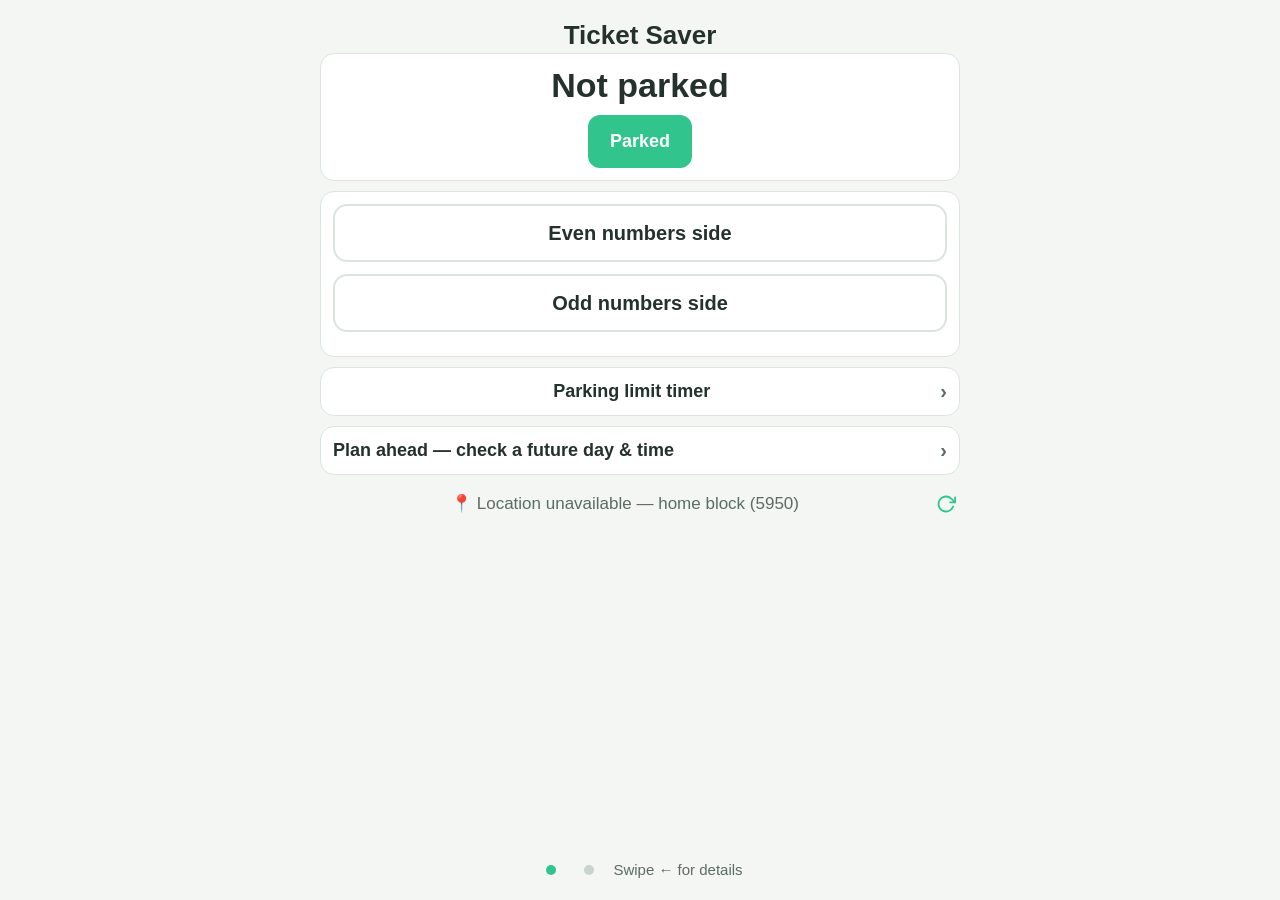
==== commit 2b2af3db: "ticket-saver: limit deadline rolls to the next window — a Tue 17:07 park must move by Wed 11:00 AM (" ====
--- a/ticket-saver-freud.html
+++ b/ticket-saver-freud.html
@@ -444,8 +444,8 @@
 /* Pure state: { state: 'counting' | 'warning' | 'expired' | 'waiting', end, remainingMs, limitMin, parkedAt }.
    'waiting' = the timer is anchored to a future window start (parked overnight):
    the limit has not started running yet. */
-function limitState(parkedAtMs, limitMin, nowMs) {
-  var end = parkedAtMs + limitMin * 60000;
+function limitState(parkedAtMs, limitMin, nowMs, endMs) {
+  var end = (typeof endMs === "number") ? endMs : parkedAtMs + limitMin * 60000;
   var remaining = end - nowMs;
   var state = remaining <= 0 ? "expired"
     : (parkedAtMs > nowMs ? "waiting"
@@ -525,9 +525,9 @@
 }
 /* One-off .ics: a single event, parked-at -> parked-at + limit, with one VALARM
    before expiry. No RRULE — this is a one-time timer, not the recurring cleaning export. */
-function buildLimitIcs(parkedAtMs, limitMin, nowMs) {
+function buildLimitIcs(parkedAtMs, limitMin, nowMs, endMs) {
   var start = new Date(parkedAtMs);
-  var end = new Date(parkedAtMs + limitMin * 60000);
+  var end = new Date((typeof endMs === "number") ? endMs : parkedAtMs + limitMin * 60000);
   var lead = alarmLeadMin(limitMin);
   var stamp = new Date(nowMs).toISOString().replace(/[-:]/g, "").replace(/\.\d+Z$/, "Z");
   var uid = "ticket-saver-limit-" + limitMin + "-" + icsDateLocal(start) + "@jsm-tools.com";
@@ -730,6 +730,48 @@
 function limitExpiryMs(lim, parkedAtMs) {
   return anchorLimitStartFor(lim, parkedAtMs) + lim.minutes * 60000;
 }
+/* The posted hours end the limit — for TODAY (Phase 2 screenshot fix,
+   Nov 17, corrected the same evening on his word: "today is tuesday").
+   The sign reads "P 2h 9h-18h" — the 2-hour maximum runs only inside
+   09:00-18:00, so a car parked at 17:07 does NOT owe a move by 19:07. But
+   the limit does not vanish at the close: it comes back at 9:00 the next
+   limit day, with a fresh full stay from the open (the app's own anchor
+   rule for an overnight park). So a Tue 17:07 park must move by WED
+   11:00 AM — not "fine until Thu 5:30 PM" (that skips Wednesday, a limit
+   day) and not "move by Tue 7:07 PM". limitCloseMs is the close of the
+   posted window on the anchor's day; nextLimitOpenMs is the next window
+   open strictly after a moment; limitDeadlineMs is the limit's move-by
+   deadline: the expiry when it falls inside the window, else the next
+   open + the full stay. */
+function limitCloseMs(lim, parkedAtMs) {
+  if (!lim || !lim.end) return null;
+  var anchor = anchorLimitStartFor(lim, parkedAtMs);
+  var en = parseHM(lim.end);
+  var p = tzParts(new Date(anchor));
+  return torontoToUtc(p.y, p.mo, p.d, en.h, en.mi).getTime();
+}
+function nextLimitOpenMs(lim, afterMs) {
+  if (!lim || !lim.days || !lim.start || !lim.end) return null;
+  var st = parseHM(lim.start);
+  var p = tzParts(new Date(afterMs));
+  for (var i = 0; i < 8; i++) {
+    var d = new Date(Date.UTC(p.y, p.mo - 1, p.d + i));
+    var wd = d.getUTCDay();
+    if (lim.days.indexOf(wd) < 0) continue;
+    var open = torontoToUtc(d.getUTCFullYear(), d.getUTCMonth() + 1, d.getUTCDate(), st.h, st.mi).getTime();
+    if (open > afterMs) return open;
+  }
+  return null;
+}
+function limitDeadlineMs(lim, parkedAtMs) {
+  if (!lim || typeof lim.minutes !== "number") return null;
+  var expiry = limitExpiryMs(lim, parkedAtMs);
+  var close = limitCloseMs(lim, parkedAtMs);
+  if (close === null) return expiry;
+  if (expiry <= close) return expiry;
+  var nextOpen = nextLimitOpenMs(lim, close);
+  return (nextOpen === null) ? null : nextOpen + lim.minutes * 60000;
+}
 function fmtDayTime(ms) {
   var p = tzParts(new Date(ms));
   return DAY_SHORT[p.wd] + " " + fmtTimeToronto(new Date(ms));
@@ -751,7 +793,7 @@
     if (r.nw.state === "now") cleanDl = r.nw.end.getTime();
     else if (r.nw.state === "next") cleanDl = r.nw.start.getTime();
   }
-  var limDl = lim ? limitExpiryMs(lim, parked) : null;
+  var limDl = lim ? limitDeadlineMs(lim, parked) : null;
   if (cleanDl === null && limDl === null) return null;
   if (limDl === null || (cleanDl !== null && cleanDl <= limDl)) return { deadlineMs: cleanDl, binds: "cleaning" };
   return { deadlineMs: limDl, binds: "limit" };
@@ -772,7 +814,7 @@
              deadlineMs: binding ? binding.deadlineMs : r.nw.end.getTime(),
              binds: binding ? binding.binds : "cleaning" };
   }
-  var limitExpiry = lim ? limitExpiryMs(lim, parked) : null;
+  var limitExpiry = lim ? limitDeadlineMs(lim, parked) : null;
   if (limitExpiry !== null && limitExpiry <= evalMs) {
     return { kind: "limit_expired",
              text: moveNow + "your " + limitAdjective(lim.minutes) + " limit ended at "
@@ -928,9 +970,11 @@
 /* The limit card stays one row even while a timer runs: the row label carries
    the countdown ("42 min left · ends 6:10 PM"); tiles + big countdown + Clear
    live behind the tap. Pure, so tests can drive it. */
-function limitRowLabel(t, nowMs) {
+function limitRowLabel(t, nowMs, lim) {
   if (!t) return "Parking limit timer";
-  var st = limitState(t.parkedAt, t.limitMin, nowMs);
+  if (lim === undefined) lim = limitForSide();
+  var dl = lim ? limitDeadlineMs(lim, t.parkedAt) : null;
+  var st = limitState(t.parkedAt, t.limitMin, nowMs, dl);
   if (st.state === "expired") return "Limit reached";
   if (st.state === "waiting") return "Starts " + fmtTimeToronto(new Date(t.parkedAt)) + " · ends " + fmtTimeToronto(st.end);
   return fmtCountdown(st.remainingMs) + " left · ends " + fmtTimeToronto(st.end);
@@ -956,7 +1000,9 @@
   var running = el("limitRunning");
   if (!t) { running.classList.add("hidden"); return; }
   running.classList.remove("hidden");
-  var st = limitState(t.parkedAt, t.limitMin, Date.now());
+  var lim = limitForSide();
+  var dl = lim ? limitDeadlineMs(lim, t.parkedAt) : null;
+  var st = limitState(t.parkedAt, t.limitMin, Date.now(), dl);
   el("limitDetail").textContent = "Ends " + fmtTimeToronto(st.end) + ".";
   var warn = el("limitWarn");
   if (st.state === "expired") {
@@ -1190,7 +1236,13 @@
 function exportLimitIcs() {
   var t = getLimitTimer();
   if (!t) return;
-  var ics = buildLimitIcs(t.parkedAt, t.limitMin, Date.now());
+  var lim = limitForSide();
+  var end = null;
+  if (lim) {
+    var dl = limitDeadlineMs(lim, t.parkedAt);
+    end = (dl !== null) ? dl : limitCloseMs(lim, t.parkedAt);
+  }
+  var ics = buildLimitIcs(t.parkedAt, t.limitMin, Date.now(), end);
   if (!ics) return;
   var blob = new Blob([ics], { type: "text/calendar;charset=utf-8" });
   var a = document.createElement("a");
@@ -2320,7 +2372,9 @@
     bindingDeadlineForSide: bindingDeadlineForSide, bindingDeadlineForSideData: bindingDeadlineForSideData,
     heroWarningState: heroWarningState, heroWarningStateForData: heroWarningStateForData,
     limitForSideKey: limitForSideKey, anchorLimitStartFor: anchorLimitStartFor,
-    limitExpiryMs: limitExpiryMs, parkedAtForVerdict: parkedAtForVerdict,
+    limitExpiryMs: limitExpiryMs, limitDeadlineMs: limitDeadlineMs, limitCloseMs: limitCloseMs,
+    nextLimitOpenMs: nextLimitOpenMs,
+    parkedAtForVerdict: parkedAtForVerdict,
     renderPlanAhead: renderPlanAhead, planResultText: planResultText,
     planChosenMs: planChosenMs, setPlanOpen: setPlanOpen,
     nextWindowForSideData: nextWindowForSideData,
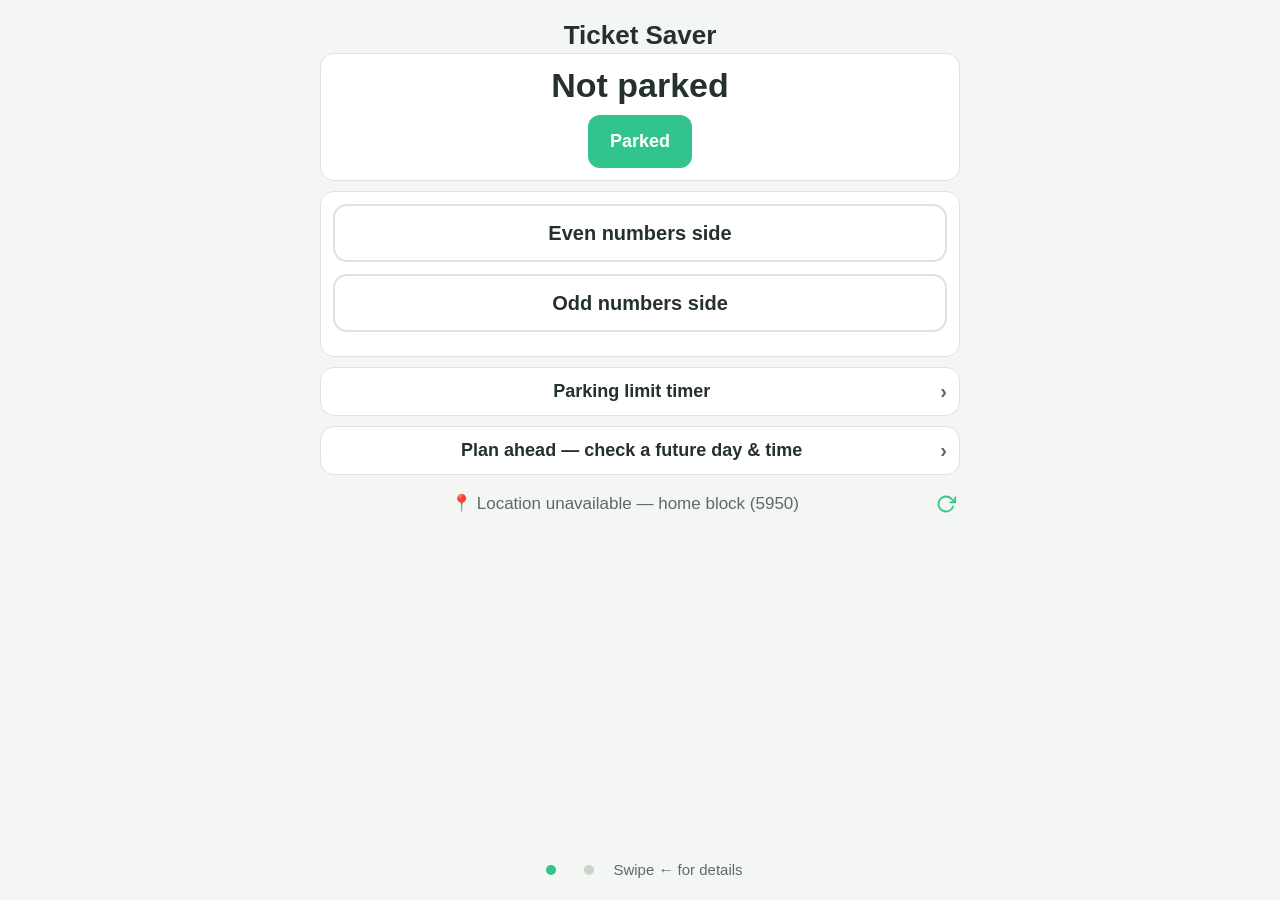
==== commit 32637bb4: "ticket-saver: center the Plan ahead toggle text like the limit row (his call)" ====
--- a/ticket-saver-freud.html
+++ b/ticket-saver-freud.html
@@ -106,6 +106,7 @@
              width: 100%; background: none; border: 0; padding: 0; font-size: 18px; font-weight: 700;
              color: var(--ink); cursor: pointer; font-family: inherit; }
   .limitrow #limitToggleText { flex: 1; text-align: center; }
+  .limitrow #planToggleText { flex: 1; text-align: center; }
   .limitrow .chev { color: var(--muted); font-size: 20px; display: inline-block; }
   .limitrow.open .chev { transform: rotate(90deg); }
   .limitrow:hover .chev, .limitrow:focus-visible .chev { color: var(--accent); }
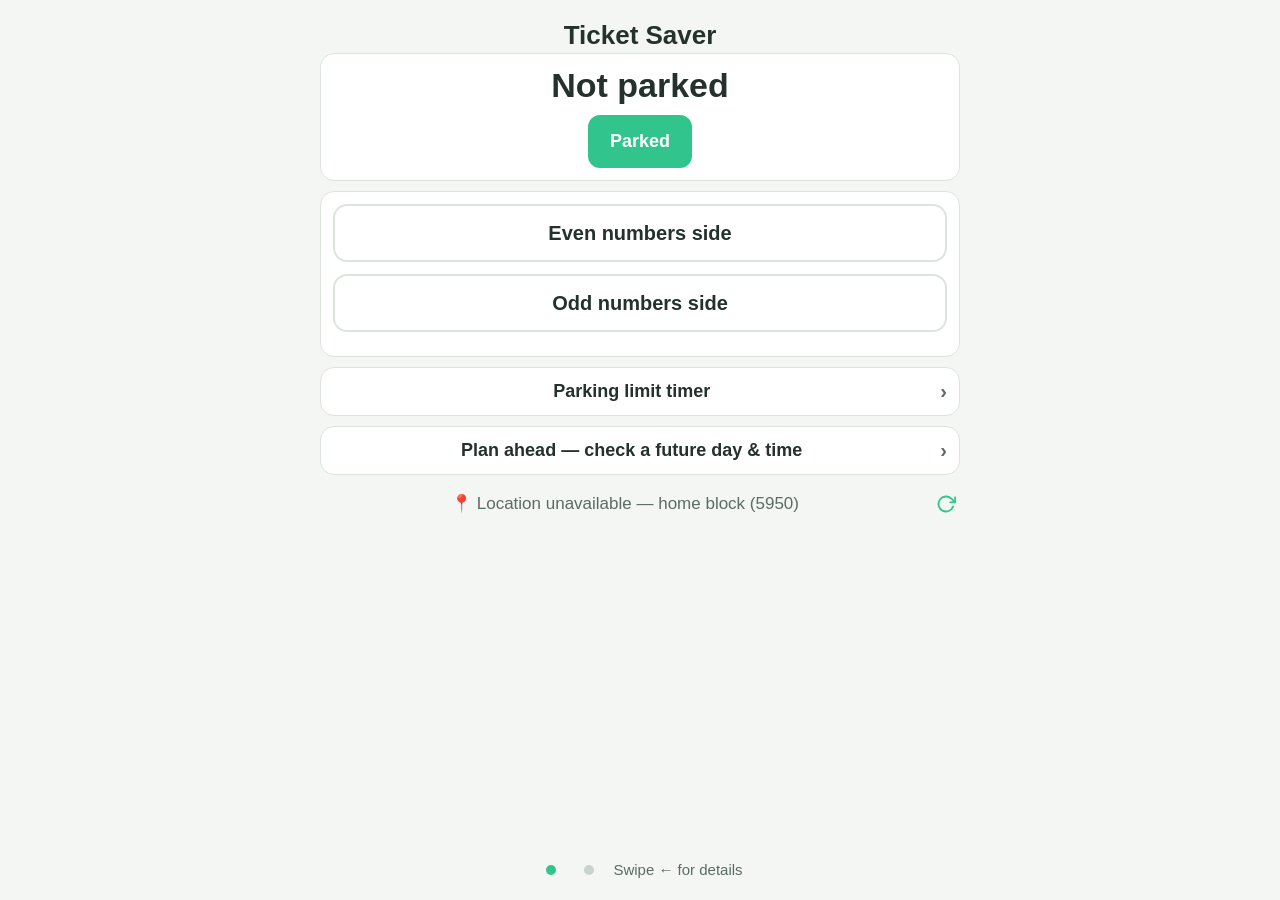
==== commit fe685603: "Ticket Saver Phase 3: permit memory — sector 41 limit exception as data + held-permit setting (defau" ====
--- a/ticket-saver-freud.html
+++ b/ticket-saver-freud.html
@@ -154,8 +154,8 @@
   </div>
 
   <div class="card" id="pickCard">
-    <button class="sidebtn" id="btnEven">Even numbers side</button>
-    <button class="sidebtn" id="btnOdd">Odd numbers side</button>
+    <button class="sidebtn" id="btnSide0"></button>
+    <button class="sidebtn" id="btnSide1"></button>
   </div>
 
   <div class="card" id="limitCard">
@@ -168,6 +168,7 @@
       <button class="limittile" data-limit="240">4 h</button>
     </div>
     <div id="limitAnchorNote" style="font-size:15px;color:#9AA0A8;margin-top:8px"></div>
+    <div id="limitExemptNote" class="hidden" style="font-size:17px;margin-top:8px"></div>
     <div id="limitRunning" class="hidden">
       <div class="big" id="limitCount" style="margin-top:12px">—</div>
       <div id="limitDetail" style="font-size:17px"></div>
@@ -215,7 +216,7 @@
   <div class="card">
     <div class="label">Location</div>
     <div style="font-size:17px;margin-top:4px">GPS can&rsquo;t tell the sides apart on this street
-    (the two parking rows are only a few metres apart) — that&rsquo;s why you tap. This confirms the street, not the side. Your choice is saved on this device only.</div>
+    (the two parking rows are only <span id="gpsRowsNote">a few metres</span> apart) — that&rsquo;s why you tap. This confirms the street, not the side. Your choice is saved on this device only.</div>
   </div>
 
   <div class="card foot">
@@ -223,6 +224,12 @@
     <span id="segmentNote"></span></div>
     <div style="margin-top:8px">Cleaning only. Winter snow removal is separate — infoneige.ca already covers it.
     No-stopping panels (\A EN TOUT TEMPS) are a stopping ban, not a cleaning window.</div>
+    <div id="permitNote" class="hidden" style="margin-top:8px"></div>
+    <div id="permitSetting" class="hidden" style="margin-top:12px">
+      <div class="label">Your resident permit</div>
+      <div id="permitOptions" style="font-size:17px;margin-top:4px"></div>
+      <div style="font-size:15px;color:#9AA0A8;margin-top:4px">Saved on this device only. Verdicts change only for the permits you hold.</div>
+    </div>
   </div>
 
   <div class="card">
@@ -246,10 +253,20 @@
    Cross-track sign is relative to the centreline point order (see
    street.ct_mapping_note in the data). */
 var CENTERLINE = [[45.4784252, -73.670308], [45.4784507, -73.6703811], [45.4784649, -73.6704206], [45.479002, -73.6718393], [45.4791095, -73.6721122], [45.4791788, -73.6722868], [45.4793022, -73.6725961], [45.4793598, -73.672746], [45.4793721, -73.6727896], [45.4793813, -73.6728268], [45.4793859, -73.672852], [45.4793905, -73.6728786]];
+/* The side picker buttons are neutral (btnSide0/btnSide1) — side keys,
+   labels and click targets all come from DATA, so one template serves
+   every street, whatever its side keys are. */
+var SIDE_KEYS = Object.keys(DATA.sides);
+function sideButtonEl(key) {
+  var keys = (typeof liveMode === "function" && liveMode()) ? ["even", "odd"] : SIDE_KEYS;
+  var i = keys.indexOf(key);
+  return i < 0 ? null : el("btnSide" + i);
+}
+function sideButtonElByIndex(i) { return el("btnSide" + i); }
 var HOME_LAT = DATA.street.home.lat, HOME_LON = DATA.street.home.lon;
 var TZ = "America/Toronto";
 var LS_KEY = "ticketSaver.side." + DATA.street.slug + ".v1";
-var PARKED_DEFAULT_SIDE = "even"; /* the "Parked" tap parks on the even side; the picker below switches sides */
+var PARKED_DEFAULT_SIDE = DATA.street.default_side || SIDE_KEYS[0]; /* the "Parked" tap parks on the street's default side (its reference address); the picker below switches sides */
 var DAY_NAMES = ["Sunday","Monday","Tuesday","Wednesday","Thursday","Friday","Saturday"];
 var DAY_SHORT = ["Sun","Mon","Tue","Wed","Thu","Fri","Sat"];
 var MONTH_SHORT = ["Jan","Feb","Mar","Apr","May","Jun","Jul","Aug","Sep","Oct","Nov","Dec"];
@@ -492,12 +509,14 @@
    day's pre-window period — a mid-day park stays manual (tap a tile =
    "I just parked"). Reads localStorage (picked side + saved timer). */
 function maybeAutoArmLimit(nowMs) {
+  var lim0 = limitForSide();
+  if (lim0 && limitExempted(lim0)) { clearLimitTimer(); return null; } /* the posted limit does not apply to this user — never arm, and a stale timer must not keep counting */
   var saved = getLimitTimer();
   if (saved) {
     if (limitState(saved.parkedAt, saved.limitMin, nowMs).state !== "expired") return null;
     clearLimitTimer(); /* yesterday's timer is done — it must not block tomorrow's arm */
   }
-  var lim = limitForSide(); /* null when no side picked or that side has no verified limit */
+  var lim = lim0; /* null when no side picked or that side has no verified limit */
   if (!lim || !lim.days || !lim.start || !lim.end) return null;
   var p = tzParts(new Date(nowMs));
   if (lim.days.indexOf(p.wd) < 0) return null;
@@ -575,8 +594,7 @@
   return String(s).replace(/&/g, "&amp;").replace(/</g, "&lt;").replace(/>/g, "&gt;");
 }
 function sideLabel(key) {
-  if (liveMode()) return key === "even" ? "Even numbers side" : "Odd numbers side";
-  var s = liveActiveSides()[key]; return s ? s.short_label : key;
+  var s = liveActiveSides()[key]; return s ? s.label : key;
 }
 
 function renderSideCards() {
@@ -605,7 +623,9 @@
                 + " of " + DATA.street.address_number; }).join("; "))
             + ').</span></div>';
           if (w.exception) {
-            html += '<div class="warnline">Except resident-permit holders (' + esc(w.exception) + '). '
+            html += holdsPermitFor(w.exception)
+              ? '<div class="warnline">Your sector ' + sectorOfException(w.exception) + ' permit exempts this window.</div>'
+              : '<div class="warnline">Except resident-permit holders (' + esc(w.exception) + '). '
               + 'This is the conservative reading — it applies to you unless you hold a resident permit for this street.</div>';
           }
         }
@@ -721,6 +741,65 @@
   if (!lims) return null;
   return lims[key] || null;
 }
+/* ---- resident-permit memory (Phase 3): the vignette the user holds ----
+   The sign's permit exception is street data (DATA.limits.<side>.exception
+   = "SECTEUR N", same string code as a window exception); the permit the
+   user HOLDS is per-user state, saved on this device only under PERMITS_KEY
+   as a JSON array of sector strings. Default: no permit held — with the
+   default, every verdict is byte-identical to before (the exception is
+   stated in the Details permit note, never appended to a verdict that
+   binds). Only a "SECTEUR N" exception can be held: other codes (e.g.
+   "S3R") have no sector to hold, so they stay conservative — stated,
+   never applied. */
+var PERMITS_KEY = "ticketSaver.permits.v1";
+function getHeldPermits() {
+  try {
+    var raw = localStorage.getItem(PERMITS_KEY);
+    if (!raw) return [];
+    var a = JSON.parse(raw);
+    if (!Array.isArray(a)) return [];
+    return a.filter(function (s) { return typeof s === "string" && /^[0-9]+$/.test(s); });
+  } catch (e) { return []; }
+}
+function setHeldPermits(arr) {
+  try { localStorage.setItem(PERMITS_KEY, JSON.stringify(arr)); } catch (e) { /* private mode */ }
+}
+function sectorOfException(code) {
+  var m = /^SECTEUR (\d+)$/.exec(String(code || ""));
+  return m ? m[1] : null;
+}
+function holdsPermitFor(code) {
+  var sector = sectorOfException(code);
+  return sector !== null && getHeldPermits().indexOf(sector) >= 0;
+}
+function limitExempted(lim) { return !!(lim && lim.exception && holdsPermitFor(lim.exception)); }
+function windowExempted(win) { return !!(win && win.exception && holdsPermitFor(win.exception)); }
+function effectiveLimit(lim) { return limitExempted(lim) ? null : lim; }
+function permitLimitStatement(lim) {
+  if (!limitExempted(lim)) return "";
+  return " Your sector " + sectorOfException(lim.exception) + " permit exempts the "
+    + limitAdjective(lim.minutes) + " limit.";
+}
+/* Sectors the user can hold, from the embedded DATA's own exceptions —
+   this street's limits and windows (plus the streets registry, if an
+   entry ever carries one). Never hardcoded: the sector is data, not code. */
+function permitSectors() {
+  var found = [];
+  function add(code) {
+    var s = sectorOfException(code);
+    if (s && found.indexOf(s) < 0) found.push(s);
+  }
+  var lims = (typeof DATA !== "undefined" && DATA) ? DATA.limits : null;
+  if (lims) Object.keys(lims).forEach(function (k) { if (lims[k]) add(lims[k].exception); });
+  var sides = (typeof DATA !== "undefined" && DATA) ? DATA.sides : null;
+  if (sides) Object.keys(sides).forEach(function (k) {
+    var s = sides[k];
+    if (s && s.windows) s.windows.forEach(function (w) { add(w.exception); });
+  });
+  var reg = (typeof DATA !== "undefined" && DATA) ? DATA.streets : null;
+  if (reg) reg.forEach(function (st) { add(st.exception); });
+  return found.sort();
+}
 function limitAdjective(minutes) {
   if (minutes === 15) return "15-minute";
   if (minutes === 60) return "1-hour";
@@ -787,10 +866,11 @@
 function bindingDeadlineForSideData(side, lim, evalMs, parkedAtMs) {
   if (!side || side.status !== "established" || !side.windows || !side.windows.length) return null;
   if (side.no_stopping_whole_side) return null; /* cannot park at all — no deadline to count to */
+  lim = effectiveLimit(lim); /* an exempted limit never binds */
   var parked = (typeof parkedAtMs === "number") ? parkedAtMs : evalMs;
   var r = nextWindowForSideData(side, new Date(evalMs));
   var cleanDl = null;
-  if (r) {
+  if (r && !windowExempted(r.win)) { /* an exempted cleaning window never binds */
     if (r.nw.state === "now") cleanDl = r.nw.end.getTime();
     else if (r.nw.state === "next") cleanDl = r.nw.start.getTime();
   }
@@ -808,34 +888,45 @@
   var moveNow = isFuture ? "Move then — " : "Move now — ";
   var parked = (typeof parkedAtMs === "number") ? parkedAtMs : evalMs;
   var r = nextWindowForSideData(side, new Date(evalMs));
+  var winEx = !!(r && windowExempted(r.win)); /* the nearest cleaning window does not apply to this user */
+  var limEx = limitExempted(lim); /* the posted limit does not apply to this user */
+  var limEff = limEx ? null : lim;
   var binding = bindingDeadlineForSideData(side, lim, evalMs, parkedAtMs);
-  if (r && r.nw.state === "now") {
+  if (r && r.nw.state === "now" && !winEx) {
     return { kind: "cleaning_now",
              text: moveNow + "cleaning until " + fmtTimeToronto(r.nw.end) + "." + permitSuffix(r.win.exception),
              deadlineMs: binding ? binding.deadlineMs : r.nw.end.getTime(),
              binds: binding ? binding.binds : "cleaning" };
   }
-  var limitExpiry = lim ? limitDeadlineMs(lim, parked) : null;
+  var limitExpiry = limEff ? limitDeadlineMs(limEff, parked) : null;
   if (limitExpiry !== null && limitExpiry <= evalMs) {
     return { kind: "limit_expired",
-             text: moveNow + "your " + limitAdjective(lim.minutes) + " limit ended at "
-               + fmtTimeToronto(new Date(limitExpiry)) + "." + permitSuffix(lim.exception),
+             text: moveNow + "your " + limitAdjective(limEff.minutes) + " limit ended at "
+               + fmtTimeToronto(new Date(limitExpiry)) + ".",
              deadlineMs: limitExpiry, binds: "limit" };
   }
-  var cleanStart = (r && r.nw.state === "next") ? r.nw.start.getTime() : null;
+  var cleanStart = (r && r.nw.state === "next" && !winEx) ? r.nw.start.getTime() : null;
   if (limitExpiry !== null && (cleanStart === null || limitExpiry < cleanStart)) {
     return { kind: "limit",
-             text: "Move by " + fmtDayTime(limitExpiry) + " — " + limitAdjective(lim.minutes)
-               + " limit." + permitSuffix(lim.exception),
+             text: "Move by " + fmtDayTime(limitExpiry) + " — " + limitAdjective(limEff.minutes)
+               + " limit.",
              deadlineMs: limitExpiry, binds: "limit" };
   }
   if (cleanStart !== null) {
     return { kind: "cleaning_soon",
-             text: "You're fine until " + fmtDayTime(cleanStart) + "." + permitSuffix(r.win.exception),
+             text: "You're fine until " + fmtDayTime(cleanStart) + "." + permitSuffix(r.win.exception)
+               + (limEx ? permitLimitStatement(lim) : ""),
              deadlineMs: cleanStart, binds: "cleaning" };
   }
   if (r && r.nw.state === "season_over" && r.win) {
-    return { kind: "season", text: "No cleaning until " + seasonStartLabel(r.win) + ".",
+    return { kind: "season", text: "No cleaning until " + seasonStartLabel(r.win) + "."
+               + (limEx ? permitLimitStatement(lim) : ""),
+             deadlineMs: null, binds: null };
+  }
+  if (winEx) {
+    return { kind: "permit_exempt",
+             text: "You're fine — your sector " + sectorOfException(r.win.exception)
+               + " permit exempts this cleaning window.",
              deadlineMs: null, binds: null };
   }
   return null; /* established side, but no next window could be computed — never guess */
@@ -895,6 +986,11 @@
   var r = nextWindowForSide(key, now);
   if (!r) return { mode: "error", showIcs: false, title: "No window found",
                    detail: "Could not compute a next window from the data." };
+  if (windowExempted(r.win)) {
+    return { mode: "next", showIcs: false, title: "Your permit exempts this cleaning",
+             count: "", detail: "The cleaning window does not apply to you.",
+             exception: r.win.exception || null };
+  }
   var w = r.win, nw = r.nw;
   if (nw.state === "now") {
     return { mode: "now", showIcs: true, title: "Cleaning now — move the car",
@@ -973,7 +1069,7 @@
    live behind the tap. Pure, so tests can drive it. */
 function limitRowLabel(t, nowMs, lim) {
   if (!t) return "Parking limit timer";
-  if (lim === undefined) lim = limitForSide();
+  if (lim === undefined) lim = effectiveLimit(limitForSide());
   var dl = lim ? limitDeadlineMs(lim, t.parkedAt) : null;
   var st = limitState(t.parkedAt, t.limitMin, nowMs, dl);
   if (st.state === "expired") return "Limit reached";
@@ -989,19 +1085,32 @@
 
 function renderLimit() {
   var t = getLimitTimer();
+  var limRaw = limitForSide();
+  var limEx = !!(limRaw && limitExempted(limRaw));
+  if (limEx && t) { clearLimitTimer(); t = null; } /* a timer for a limit that no longer applies must not keep counting */
+  var lim = limEx ? null : limRaw;
   var tiles = document.querySelectorAll("#limitTiles .limittile");
   for (var i = 0; i < tiles.length; i++) {
     tiles[i].classList.toggle("selected", !!t && +tiles[i].getAttribute("data-limit") === t.limitMin);
   }
-  el("limitToggleText").textContent = limitRowLabel(t, Date.now());
+  el("limitToggleText").textContent = limEx
+    ? "No limit — sector " + sectorOfException(limRaw.exception) + " permit"
+    : limitRowLabel(t, Date.now(), lim);
   var an = el("limitAnchorNote");
-  if (an) an.textContent = limitForSide()
+  if (an) an.textContent = lim
     ? "If you tap before the posted hours start, the countdown starts when they start — the limit runs from the sign's hours, not from your tap."
     : "";
+  var ex = el("limitExemptNote");
+  if (ex) {
+    ex.classList.toggle("hidden", !limEx);
+    if (limEx) ex.textContent = "Your sector " + sectorOfException(limRaw.exception) + " permit exempts the "
+      + limitAdjective(limRaw.minutes) + " limit — no timer needed.";
+  }
+  var tilesWrap = el("limitTiles");
+  if (tilesWrap) tilesWrap.classList.toggle("hidden", limEx);
   var running = el("limitRunning");
   if (!t) { running.classList.add("hidden"); return; }
   running.classList.remove("hidden");
-  var lim = limitForSide();
   var dl = lim ? limitDeadlineMs(lim, t.parkedAt) : null;
   var st = limitState(t.parkedAt, t.limitMin, Date.now(), dl);
   el("limitDetail").textContent = "Ends " + fmtTimeToronto(st.end) + ".";
@@ -1071,26 +1180,84 @@
   }
 }
 
+/* One-time migration (unification Nov 17): before the unification, sides
+   were saved under the legacy key "ticketSaver.side.v1" (no slug). If the
+   slug key is empty and the legacy key holds a value, copy it over and
+   delete the legacy key. The value is validated against THIS street's sides
+   first: a value saved on another street must NOT be copied into this
+   street's key — the saved side on the other street would be lost forever
+   when the legacy key is deleted. After this the legacy key is dead —
+   nothing reads it. Every user has a home address; no street is special-cased. */
+var LEGACY_SIDE_KEY = "ticketSaver.side.v1";
+function migrateLegacySideKey() {
+  try {
+    var legacyVal = localStorage.getItem(LEGACY_SIDE_KEY);
+    if (!localStorage.getItem(LS_KEY) && legacyVal && SIDE_KEYS.indexOf(legacyVal) >= 0) {
+      localStorage.setItem(LS_KEY, legacyVal);
+      localStorage.removeItem(LEGACY_SIDE_KEY);
+    }
+  } catch (e) { /* private mode — selection just won't persist */ }
+}
+
 function renderAll() {
+  migrateLegacySideKey();
   var a2 = document.querySelectorAll(".asOf2");
   for (var i = 0; i < a2.length; i++) a2[i].textContent = DATA.data_as_of;
   /* Street-specific strings come from the data file, never hardcoded. */
   if (typeof document !== "undefined" && document.title !== undefined) {
     document.title = "Ticket Saver — street cleaning, " + DATA.street.short_name;
   }
-  ["even", "odd"].forEach(function (key) {
-    var b = el(key === "even" ? "btnEven" : "btnOdd");
+  SIDE_KEYS.forEach(function (key, i) {
+    var b = el("btnSide" + i);
     if (b && DATA.sides[key]) b.innerHTML = DATA.sides[key].button_html;
   });
   var vb = el("verifyBanner");
   if (vb) vb.innerHTML = DATA.street.verification_banner_html;
   var sn = el("segmentNote");
   if (sn) sn.innerHTML = DATA.street.segment_note;
+  var gr = el("gpsRowsNote");
+  if (gr) gr.innerHTML = DATA.street.gps_rows_note || "a few metres";
+  var pn = el("permitNote");
+  if (pn) {
+    if (DATA.street.permit_note_html) { pn.innerHTML = DATA.street.permit_note_html; pn.classList.remove("hidden"); }
+    else { pn.innerHTML = ""; pn.classList.add("hidden"); }
+  }
+  renderPermitSetting();
   renderSideCards();
   renderHero();
   renderLimit();
   renderPlanAhead();
   liveRenderChrome();
+}
+
+/* The permit setting (Phase 3, Details view): one checkbox per sector the
+   embedded DATA exempts — nothing to hold on streets with no exceptions,
+   so the whole block stays hidden there. The checkboxes are rebuilt from
+   DATA on every renderAll, with their checked state from getHeldPermits(),
+   so the UI can never drift from the saved state. */
+function renderPermitSetting() {
+  var wrap = el("permitSetting");
+  if (!wrap) return;
+  var sectors = permitSectors();
+  wrap.classList.toggle("hidden", sectors.length === 0);
+  var opts = el("permitOptions");
+  if (opts) {
+    var held = getHeldPermits();
+    opts.innerHTML = sectors.map(function (s) {
+      return '<label style="display:block;margin-top:6px"><input type="checkbox" data-permit-sector="' + s + '"'
+        + (held.indexOf(s) >= 0 ? " checked" : "")
+        + ' style="width:20px;height:20px;vertical-align:-4px;margin-right:8px"> I hold a sector ' + s + ' resident permit</label>';
+    }).join("");
+  }
+}
+function onPermitToggle(sector, checked) {
+  var held = getHeldPermits();
+  var i = held.indexOf(sector);
+  if (checked && i < 0) held.push(sector);
+  if (!checked && i >= 0) held.splice(i, 1);
+  setHeldPermits(held);
+  if (checked && getLimitTimer()) clearLimitTimer(); /* a limit that just became exempt must not keep counting */
+  renderAll();
 }
 
 /* Knowing the street (his call Nov 17: "I am here, it should know the street").
@@ -1238,6 +1405,7 @@
   var t = getLimitTimer();
   if (!t) return;
   var lim = limitForSide();
+  if (lim && limitExempted(lim)) return; /* an exempted limit has no timer and no .ics */
   var end = null;
   if (lim) {
     var dl = limitDeadlineMs(lim, t.parkedAt);
@@ -1318,8 +1486,10 @@
   /* A running timer must not hide behind the collapsed tiles. */
   if (getLimitTimer()) setLimitOpen(true);
   try { if (localStorage.getItem(SWIPED_KEY) === "1") el("swipeHint").classList.add("hidden"); } catch (e) { /* private mode */ }
-  el("btnEven").addEventListener("click", function () { setSelectedSide("even"); });
-  el("btnOdd").addEventListener("click", function () { setSelectedSide("odd"); });
+  SIDE_KEYS.forEach(function (key, i) {
+    var b = el("btnSide" + i);
+    if (b) b.addEventListener("click", function () { setSelectedSide(key); });
+  });
   el("clearSide").addEventListener("click", function () { setSelectedSide(null); });
   el("parkedToggle").addEventListener("click", function () { toggleParked(); });
   el("gpsBtn").addEventListener("click", checkGps);
@@ -1332,6 +1502,13 @@
   ["planDate", "planTime"].forEach(function (id) {
     var n = el(id);
     if (n) n.addEventListener("input", function () { renderPlanAhead(); });
+  });
+  var po = el("permitOptions");
+  if (po) po.addEventListener("change", function (e) {
+    var t = e.target || e.srcElement;
+    if (!t || !t.getAttribute) return;
+    var s = t.getAttribute("data-permit-sector");
+    if (s) onPermitToggle(s, !!t.checked);
   });
   var tiles = document.querySelectorAll("#limitTiles .limittile");
   for (var i = 0; i < tiles.length; i++) {
@@ -1968,7 +2145,7 @@
 }
 function liveActiveSideKeys() {
   if (liveMode()) return ["even", "odd"];
-  if (typeof DATA !== "undefined" && DATA && DATA.sides && DATA.sides.SE) return ["SE", "NW"];
+  if (typeof DATA !== "undefined" && DATA && DATA.sides) return Object.keys(DATA.sides);
   return ["even", "odd"];
 }
 function liveDefaultSide() { return liveMode() ? "even" : PARKED_DEFAULT_SIDE; }
@@ -1977,10 +2154,9 @@
   return null;
 }
 function liveSideButtonEl(sideKey) {
-  if (sideKey === "even") return el("btnEven") || el("btnSE");
-  if (sideKey === "odd") return el("btnOdd") || el("btnNW");
-  if (sideKey === "SE") return el("btnSE");
-  if (sideKey === "NW") return el("btnNW");
+  /* The unified template maps side keys to the neutral picker buttons
+     (btnSide0/btnSide1) — keys, labels and clicks all come from DATA. */
+  if (typeof sideButtonEl === "function") return sideButtonEl(sideKey);
   return null;
 }
 function liveMarkSideButtons(key) {
@@ -2033,8 +2209,8 @@
     liveOrig = { title: (document.title !== undefined) ? document.title : "",
       banner: (function () { var b = el("verifyBanner"); return b ? b.innerHTML : null; })(),
       segment: (function () { var s = el("segmentNote"); return s ? s.innerHTML : null; })(),
-      btnEven: (function () { var b = el("btnEven") || el("btnSE"); return b ? b.innerHTML : null; })(),
-      btnOdd: (function () { var b = el("btnOdd") || el("btnNW"); return b ? b.innerHTML : null; })() };
+      btn0: (function () { var b = (typeof sideButtonElByIndex === "function") ? sideButtonElByIndex(0) : null; return b ? b.innerHTML : null; })(),
+      btn1: (function () { var b = (typeof sideButtonElByIndex === "function") ? sideButtonElByIndex(1) : null; return b ? b.innerHTML : null; })() };
   }
   var lb = el("liveBanner");
   if (!liveMode()) {
@@ -2043,10 +2219,10 @@
     if (vb0 && liveOrig.banner !== null) vb0.innerHTML = liveOrig.banner;
     var sn0 = el("segmentNote");
     if (sn0 && liveOrig.segment !== null) sn0.innerHTML = liveOrig.segment;
-    var be0 = el("btnEven") || el("btnSE");
-    if (be0 && liveOrig.btnEven !== null) be0.innerHTML = liveOrig.btnEven;
-    var bo0 = el("btnOdd") || el("btnNW");
-    if (bo0 && liveOrig.btnOdd !== null) bo0.innerHTML = liveOrig.btnOdd;
+    var be0 = (typeof sideButtonElByIndex === "function") ? sideButtonElByIndex(0) : null;
+    if (be0 && liveOrig.btn0 !== null) be0.innerHTML = liveOrig.btn0;
+    var bo0 = (typeof sideButtonElByIndex === "function") ? sideButtonElByIndex(1) : null;
+    if (bo0 && liveOrig.btn1 !== null) bo0.innerHTML = liveOrig.btn1;
     if (document.title !== undefined && liveOrig.title) document.title = liveOrig.title;
     return;
   }
@@ -2065,9 +2241,9 @@
   if (vb) vb.innerHTML = liveVerifyBannerHtml();
   var sn = el("segmentNote");
   if (sn) sn.innerHTML = liveSegmentNoteHtml();
-  var be = el("btnEven") || el("btnSE");
+  var be = (typeof sideButtonElByIndex === "function") ? sideButtonElByIndex(0) : null;
   if (be) be.innerHTML = "Even numbers side";
-  var bo = el("btnOdd") || el("btnNW");
+  var bo = (typeof sideButtonElByIndex === "function") ? sideButtonElByIndex(1) : null;
   if (bo) bo.innerHTML = "Odd numbers side";
   if (document.title !== undefined && LIVE.streetName) {
     document.title = "Ticket Saver \u2014 street cleaning, " + LIVE.streetName;
@@ -2369,6 +2545,8 @@
     _setGpsState: function (fix, lookup) { lastFix = fix; geoLookup = lookup; },
     _getGpsState: function () { return { fix: lastFix, lookup: geoLookup }; },
     currentView: function () { return view; }, renderAll: renderAll, renderSideCards: renderSideCards,
+    sideButtonEl: sideButtonEl, sideButtonElByIndex: sideButtonElByIndex, SIDE_KEYS: SIDE_KEYS,
+    migrateLegacySideKey: migrateLegacySideKey, LEGACY_SIDE_KEY: LEGACY_SIDE_KEY,
     verdictForSide: verdictForSide, verdictForSideData: verdictForSideData,
     bindingDeadlineForSide: bindingDeadlineForSide, bindingDeadlineForSideData: bindingDeadlineForSideData,
     heroWarningState: heroWarningState, heroWarningStateForData: heroWarningStateForData,
@@ -2379,6 +2557,13 @@
     renderPlanAhead: renderPlanAhead, planResultText: planResultText,
     planChosenMs: planChosenMs, setPlanOpen: setPlanOpen,
     nextWindowForSideData: nextWindowForSideData,
+    getHeldPermits: getHeldPermits, setHeldPermits: setHeldPermits,
+    holdsPermitFor: holdsPermitFor, sectorOfException: sectorOfException,
+    limitExempted: limitExempted, windowExempted: windowExempted,
+    effectiveLimit: effectiveLimit, permitLimitStatement: permitLimitStatement,
+    permitSectors: permitSectors, renderPermitSetting: renderPermitSetting,
+    onPermitToggle: onPermitToggle, PERMITS_KEY: PERMITS_KEY,
+    renderLimit: renderLimit, exportLimitIcs: exportLimitIcs,
     renderHero: renderHero };
 }
 </script>
